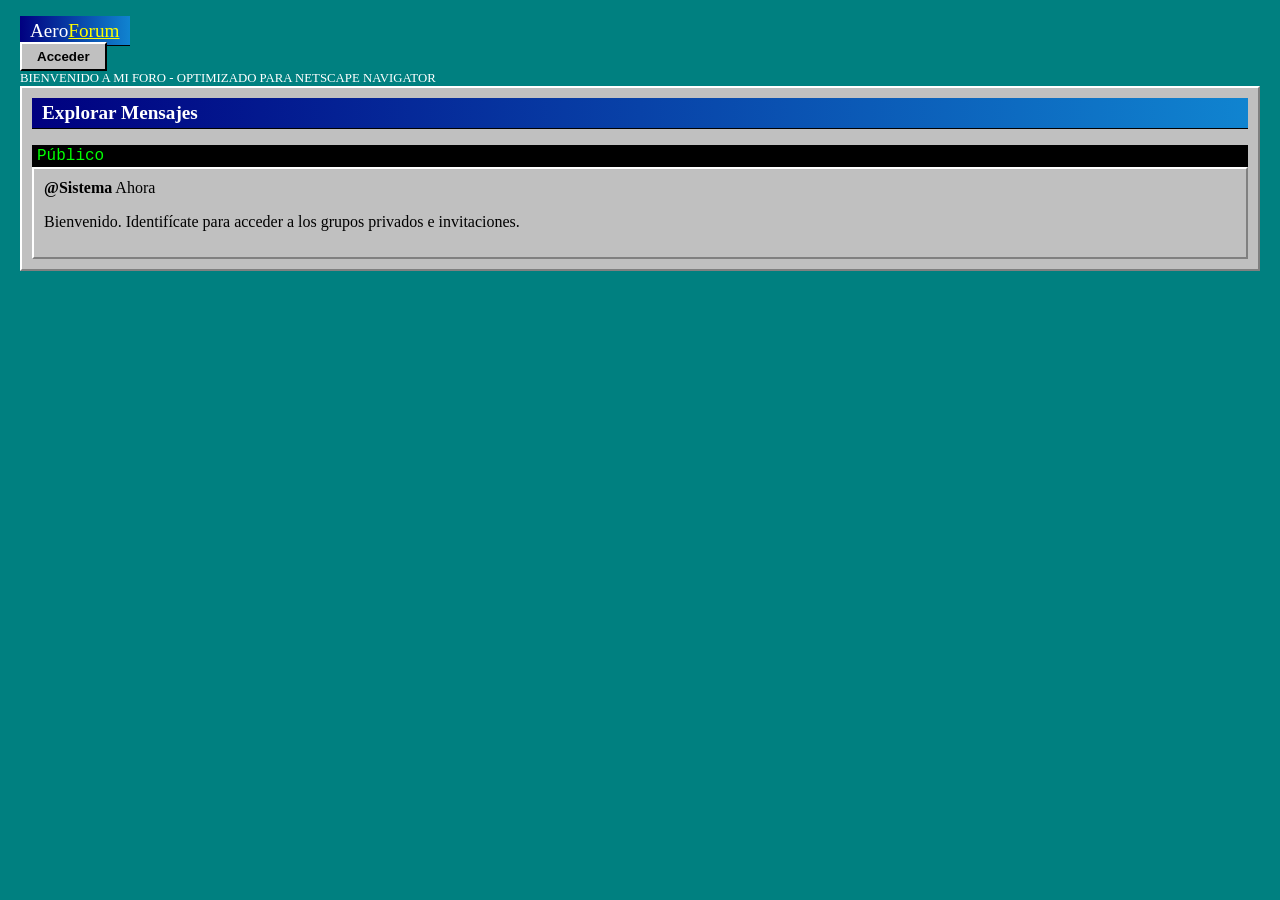
==== mi-proyecto/frontend/index.html @ 5c7f409d "Primeros archivos creados" ====
<!DOCTYPE html>
<html lang="es">
<head>
    <meta charset="UTF-8">
    <meta name="viewport" content="width=device-width, initial-scale=1.0">
    <title>AeroForum - Next Gen Secure</title>
    <link rel="stylesheet" href="style.css">
</head>
<body>
    <div id="aero-toast-container"></div>

    <div class="background-decor" aria-hidden="true">
        <div class="bubble b1"></div>
        <div class="bubble b2"></div>
        <div class="bubble b3"></div>
    </div>

    <nav class="glass-nav">
        <div class="container nav-wrapper">
            <span class="logo" onclick="mostrarPantalla('inicio')" style="cursor:pointer">
                Aero<span>Forum</span>
            </span>
            <div id="auth-controls">
                <button id="nav-login-btn" onclick="mostrarPantalla('login')">Acceder</button>
                <button id="nav-logout-btn" style="display: none;" onclick="cerrarSesion()" class="btn-danger">Salir</button>
            </div>
        </div>
    </nav>

    <main class="container">
        
        <section id="pantalla-inicio" class="glass-card">
            <header class="section-header">
                <h2>Explorar Mensajes</h2>
                <div class="status-badge">Público</div>
            </header>
            <div id="contenedor-mensajes-publicos">
                <article class="post-card">
                    <div class="post-header"><strong>@Sistema</strong> <span>Ahora</span></div>
                    <p>Bienvenido. Identifícate para acceder a los grupos privados e invitaciones.</p>
                </article>
            </div>
        </section>

        <section id="pantalla-login" class="glass-card" style="display: none;">
            <h2>Identificación</h2>
            <form id="form-login" novalidate>
                <div class="input-group">
                    <label for="login-email">Email</label>
                    <input type="email" id="login-email" placeholder="usuario@red.com" required>
                </div>
                <div class="input-group">
                    <label for="login-password">Contraseña</label>
                    <input type="password" id="login-password" placeholder="••••••••" required>
                </div>
                <button type="submit" class="btn-primary">Entrar al Sistema</button>
                <p class="form-footer">¿Nuevo? <a href="#" onclick="mostrarPantalla('registro')">Crear cuenta</a></p>
            </form>
        </section>

        <section id="pantalla-registro" class="glass-card" style="display: none;">
            <h2>Unirse a la Red</h2>
            <form id="form-registro" novalidate>
                <div style="display:none;" aria-hidden="true">
                    <input type="text" id="hp_field" tabindex="-1" autocomplete="off">
                </div>

                <div class="input-group">
                    <label for="reg-email">Email Corporativo</label>
                    <input type="email" id="reg-email" placeholder="email@ejemplo.com" required>
                    <span id="email-hint" class="input-hint"></span>
                </div>

                <div class="input-group">
                    <label for="reg-password">Contraseña Segura</label>
                    <input type="password" id="reg-password" placeholder="Mínimo 8 caracteres" required>
                    <div class="strength-meter-container">
                        <div id="strength-bar" class="strength-bar"></div>
                    </div>
                    <span id="pass-hint" class="input-hint">Nivel de seguridad: Vacío</span>
                </div>

                <div class="input-group">
                    <label for="reg-password-confirm">Confirmar Contraseña</label>
                    <input type="password" id="reg-password-confirm" placeholder="Repite tu contraseña" required>
                    <span id="match-hint" class="input-hint"></span>
                </div>

                <button type="submit" class="btn-primary">Registrar</button>
                <p class="form-footer"><a href="#" onclick="mostrarPantalla('login')">Ya tengo cuenta</a></p>
            </form>
        </section>

        <section id="pantalla-portal" style="display: none;" class="portal-grid">
            <aside class="glass-sidebar">
                <h3>Mis Grupos</h3>
                <ul id="lista-grupos">
                    <li class="grupo-item active">🌐 Muro Global</li>
                </ul>
                <button class="btn-small" onclick="abrirModalGrupo()">+ Crear Grupo</button>
            </aside>
        
            <div class="glass-card main-feed">
                <header class="feed-header">
                    <h2 id="titulo-chat">Muro Global</h2>
                </header>
        
                <div id="contenedor-mensajes-chat" class="chat-viewport">
                    <article class="post-card invite-card">
                        <div class="post-header"><strong>@Innovador</strong> <span>invita...</span></div>
                        <h3>🚀 Proyecto Alpha</h3>
                        <button class="btn-success" onclick="aceptarInvitacion('Alpha')">Aceptar 🎫</button>
                    </article>
                </div>
        
                <div class="input-area">
                    <textarea id="mensaje-input" placeholder="Escribe un mensaje seguro..."></textarea>
                    <div class="input-actions">
                        <button onclick="enviarMensaje()">Enviar ✉️</button>
                        <button class="btn-alt" onclick="crearInvitacion()">Invitar 🎫</button>
                    </div>
                </div>
            </div>
        </section>
    </main>

    <div id="modal-grupo" class="modal-overlay" style="display:none;">
        <div class="glass-card modal-content">
            <h2>Nuevo Grupo Privado</h2>
            <input type="text" id="nombre-grupo" placeholder="Nombre de la burbuja...">
            <div class="modal-buttons">
                <button onclick="confirmarCrearGrupo()">Crear</button>
                <button class="btn-danger" onclick="cerrarModalGrupo()">Cancelar</button>
            </div>
        </div>
    </div>

    <script src="script.js"></script>
</body>
</html>
---- mi-proyecto/frontend/style.css ----
/* RESET RETRO */
body {
    background-color: #008080; /* El mítico verde azulado de Windows 95 */
    background-image: url('https://www.transparenttextures.com/patterns/cubes.png'); /* Textura sutil */
    font-family: "Times New Roman", Times, serif;
    color: #000;
    margin: 0;
    padding: 20px;
}

/* CONTENEDORES TIPO VENTANA */
.glass-card, .glass-sidebar, .post-card {
    background: #c0c0c0; /* Gris industrial */
    border-top: 2px solid #fff;
    border-left: 2px solid #fff;
    border-right: 2px solid #808080;
    border-bottom: 2px solid #808080;
    padding: 10px;
    box-shadow: none;
    backdrop-filter: none; /* Adiós al cristal */
}

/* TÍTULOS DE VENTANA */
h2, h3, .logo {
    background: linear-gradient(90deg, #000080, #1084d0); /* Azul degradado de barra de título */
    color: white;
    padding: 4px 10px;
    font-size: 1.2rem;
    margin-top: 0;
    border-bottom: 1px solid #000;
}

.logo span { color: #ffff00; text-decoration: underline; }

/* BOTONES 90s */
button {
    background: #c0c0c0;
    border-top: 2px solid #fff;
    border-left: 2px solid #fff;
    border-right: 2px solid #000;
    border-bottom: 2px solid #000;
    color: black;
    font-weight: bold;
    padding: 5px 15px;
    cursor: pointer;
    font-family: Arial, sans-serif;
}

button:active {
    border-top: 2px solid #000;
    border-left: 2px solid #000;
    border-right: 2px solid #fff;
    border-bottom: 2px solid #fff;
    padding: 6px 14px 4px 16px;
}

/* INPUTS ESTILO INSET */
input, textarea {
    background: white;
    border-top: 2px solid #808080;
    border-left: 2px solid #808080;
    border-right: 2px solid #fff;
    border-bottom: 2px solid #fff;
    padding: 5px;
}

/* MEDIDOR DE FUERZA RETRO */
.strength-meter-container {
    height: 20px;
    border: 2px solid #808080;
    background: #eee;
}

.strength-bar {
    height: 100%;
    border-right: 1px solid #000;
}

/* EFECTOS DE TEXTO */
.status-badge {
    color: #00ff00;
    background: black;
    padding: 2px 5px;
    font-family: 'Courier New', Courier, monospace;
}

/* MARQUESINA (Opcional pero muy 90s) */
.nav-wrapper::after {
    content: "BIENVENIDO A MI FORO - OPTIMIZADO PARA NETSCAPE NAVIGATOR";
    font-size: 0.8rem;
    color: #fff;
    display: block;
}
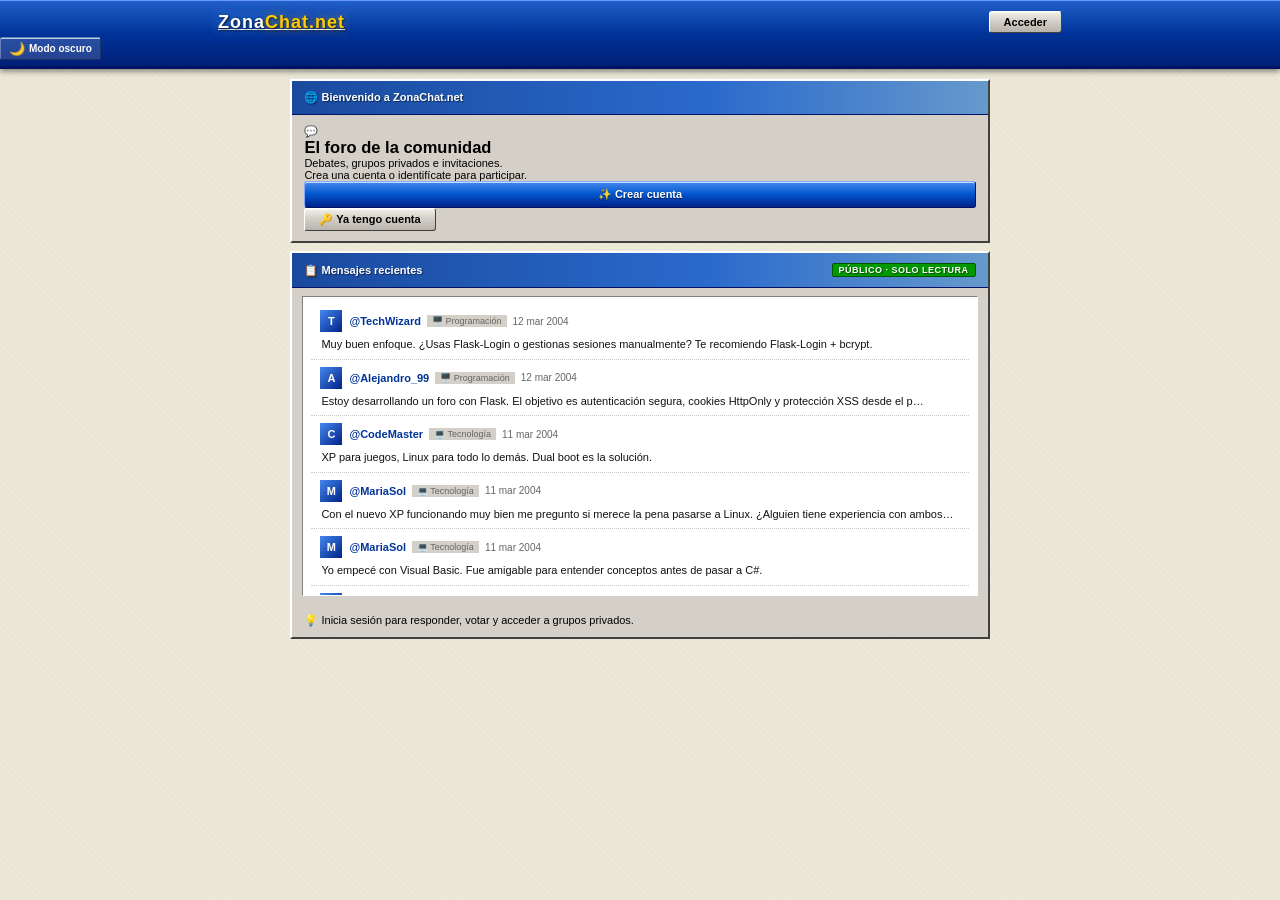
==== commit c39f18a7: "Proyecto mejorado, frontend casi terminado" ====
--- a/mi-proyecto/frontend/index.html
+++ b/mi-proyecto/frontend/index.html
@@ -1,140 +1,193 @@
 <!DOCTYPE html>
 <html lang="es">
 <head>
+<script>
+    // Aplicar modo oscuro antes del primer render para evitar flash
+    (function(){
+        const d = localStorage.getItem('zonachat_dark');
+        const sys = window.matchMedia && window.matchMedia('(prefers-color-scheme: dark)').matches;
+        if (d === '1' || (d === null && sys)) document.documentElement.classList.add('dark');
+    })();
+</script>
     <meta charset="UTF-8">
     <meta name="viewport" content="width=device-width, initial-scale=1.0">
-    <title>AeroForum - Next Gen Secure</title>
+    <title>ZonaChat.net — Bienvenido</title>
+    <meta http-equiv="Content-Security-Policy"
+          content="default-src 'self'; script-src 'self'; style-src 'self';
+                   img-src 'self' data:; connect-src 'self' http://localhost:3000;
+                   object-src 'none'; base-uri 'self'; form-action 'self';">
+    <meta http-equiv="X-Content-Type-Options" content="nosniff">
+    <meta name="referrer" content="strict-origin-when-cross-origin">
+    <meta http-equiv="Permissions-Policy" content="camera=(), microphone=(), geolocation=(), payment=()">
     <link rel="stylesheet" href="style.css">
 </head>
 <body>
-    <div id="aero-toast-container"></div>
+<div id="zonachat-toast-container"></div>
 
-    <div class="background-decor" aria-hidden="true">
-        <div class="bubble b1"></div>
-        <div class="bubble b2"></div>
-        <div class="bubble b3"></div>
+<nav class="glass-nav">
+    <div class="container nav-wrapper">
+        <a href="index.html" class="logo">Zona<span>Chat.net</span></a>
+        <div class="nav-links">
+            <a href="salas.html" id="nav-salas-link" style="display:none">🏠 Salas</a>
+            <a href="perfil.html" id="nav-perfil-link" style="display:none">👤 Mi Perfil</a>
+        </div>
+        <div id="auth-controls">
+            <button id="nav-login-btn"  onclick="mostrarPantalla('login')">Acceder</button>
+            <button id="nav-perfil-btn" onclick="location.href='perfil.html'" style="display:none"></button>
+            <button id="nav-mod-btn"    class="btn-warn btn-small" onclick="location.href='moderacion.html'" style="display:none">🛡 Mod</button>
+            <button id="nav-logout-btn" class="btn-danger btn-small" style="display:none" onclick="cerrarSesion()">Salir</button>
+        </div>
     </div>
+        <button class="dark-toggle" onclick="toggleModoOscuro()" title="Cambiar modo">
+            <span class="toggle-icon">🌙</span>
+            <span class="toggle-label">Modo oscuro</span>
+        </button>
+</nav>
 
-    <nav class="glass-nav">
-        <div class="container nav-wrapper">
-            <span class="logo" onclick="mostrarPantalla('inicio')" style="cursor:pointer">
-                Aero<span>Forum</span>
-            </span>
-            <div id="auth-controls">
-                <button id="nav-login-btn" onclick="mostrarPantalla('login')">Acceder</button>
-                <button id="nav-logout-btn" style="display: none;" onclick="cerrarSesion()" class="btn-danger">Salir</button>
+<main class="container">
+
+    <!-- ══════════════════════════
+         PANTALLA 1 — INICIO
+         Visible para todos.
+         Sin portal, sin grupos.
+         ══════════════════════════ -->
+    <section id="pantalla-inicio">
+
+        <div class="glass-card">
+            <div class="win-titlebar"><span>🌐 Bienvenido a ZonaChat.net</span></div>
+            <div class="card-body" style="text-align:center; padding:28px 20px;">
+                <div style="font-size:52px; margin-bottom:10px;">💬</div>
+                <h2 style="font-size:15px; color:var(--terra-blue-dark); margin-bottom:8px;">
+                    El foro de la comunidad
+                </h2>
+                <p style="font-size:11px; color:var(--text-system); margin-bottom:18px; line-height:1.8">
+                    Debates, grupos privados e invitaciones.<br>
+                    Crea una cuenta o identifícate para participar.
+                </p>
+                <div style="display:flex; gap:8px; justify-content:center; flex-wrap:wrap;">
+                    <button class="btn-primary" style="width:auto; padding:6px 28px"
+                            onclick="mostrarPantalla('registro')">
+                        ✨ Crear cuenta
+                    </button>
+                    <button style="padding:6px 24px"
+                            onclick="mostrarPantalla('login')">
+                        🔑 Ya tengo cuenta
+                    </button>
+                </div>
             </div>
         </div>
-    </nav>
 
-    <main class="container">
-        
-        <section id="pantalla-inicio" class="glass-card">
-            <header class="section-header">
-                <h2>Explorar Mensajes</h2>
-                <div class="status-badge">Público</div>
-            </header>
-            <div id="contenedor-mensajes-publicos">
-                <article class="post-card">
-                    <div class="post-header"><strong>@Sistema</strong> <span>Ahora</span></div>
-                    <p>Bienvenido. Identifícate para acceder a los grupos privados e invitaciones.</p>
-                </article>
+        <!-- Mensajes públicos: solo lectura, sin acciones -->
+        <div class="glass-card">
+            <div class="win-titlebar">
+                <span>📋 Mensajes recientes</span>
+                <span class="status-badge">Público · Solo lectura</span>
             </div>
-        </section>
-
-        <section id="pantalla-login" class="glass-card" style="display: none;">
-            <h2>Identificación</h2>
-            <form id="form-login" novalidate>
-                <div class="input-group">
-                    <label for="login-email">Email</label>
-                    <input type="email" id="login-email" placeholder="usuario@red.com" required>
-                </div>
-                <div class="input-group">
-                    <label for="login-password">Contraseña</label>
-                    <input type="password" id="login-password" placeholder="••••••••" required>
-                </div>
-                <button type="submit" class="btn-primary">Entrar al Sistema</button>
-                <p class="form-footer">¿Nuevo? <a href="#" onclick="mostrarPantalla('registro')">Crear cuenta</a></p>
-            </form>
-        </section>
-
-        <section id="pantalla-registro" class="glass-card" style="display: none;">
-            <h2>Unirse a la Red</h2>
-            <form id="form-registro" novalidate>
-                <div style="display:none;" aria-hidden="true">
-                    <input type="text" id="hp_field" tabindex="-1" autocomplete="off">
-                </div>
-
-                <div class="input-group">
-                    <label for="reg-email">Email Corporativo</label>
-                    <input type="email" id="reg-email" placeholder="email@ejemplo.com" required>
-                    <span id="email-hint" class="input-hint"></span>
-                </div>
-
-                <div class="input-group">
-                    <label for="reg-password">Contraseña Segura</label>
-                    <input type="password" id="reg-password" placeholder="Mínimo 8 caracteres" required>
-                    <div class="strength-meter-container">
-                        <div id="strength-bar" class="strength-bar"></div>
-                    </div>
-                    <span id="pass-hint" class="input-hint">Nivel de seguridad: Vacío</span>
-                </div>
-
-                <div class="input-group">
-                    <label for="reg-password-confirm">Confirmar Contraseña</label>
-                    <input type="password" id="reg-password-confirm" placeholder="Repite tu contraseña" required>
-                    <span id="match-hint" class="input-hint"></span>
-                </div>
-
-                <button type="submit" class="btn-primary">Registrar</button>
-                <p class="form-footer"><a href="#" onclick="mostrarPantalla('login')">Ya tengo cuenta</a></p>
-            </form>
-        </section>
-
-        <section id="pantalla-portal" style="display: none;" class="portal-grid">
-            <aside class="glass-sidebar">
-                <h3>Mis Grupos</h3>
-                <ul id="lista-grupos">
-                    <li class="grupo-item active">🌐 Muro Global</li>
-                </ul>
-                <button class="btn-small" onclick="abrirModalGrupo()">+ Crear Grupo</button>
-            </aside>
-        
-            <div class="glass-card main-feed">
-                <header class="feed-header">
-                    <h2 id="titulo-chat">Muro Global</h2>
-                </header>
-        
-                <div id="contenedor-mensajes-chat" class="chat-viewport">
-                    <article class="post-card invite-card">
-                        <div class="post-header"><strong>@Innovador</strong> <span>invita...</span></div>
-                        <h3>🚀 Proyecto Alpha</h3>
-                        <button class="btn-success" onclick="aceptarInvitacion('Alpha')">Aceptar 🎫</button>
-                    </article>
-                </div>
-        
-                <div class="input-area">
-                    <textarea id="mensaje-input" placeholder="Escribe un mensaje seguro..."></textarea>
-                    <div class="input-actions">
-                        <button onclick="enviarMensaje()">Enviar ✉️</button>
-                        <button class="btn-alt" onclick="crearInvitacion()">Invitar 🎫</button>
-                    </div>
-                </div>
+            <div id="contenedor-mensajes-publicos"
+                 style="padding:6px 8px; background:var(--win-white);
+                        margin:6px 8px 4px;
+                        border-top:1px solid var(--win-bd); border-left:1px solid var(--win-bd);
+                        max-height:280px; overflow-y:auto;">
             </div>
-        </section>
-    </main>
-
-    <div id="modal-grupo" class="modal-overlay" style="display:none;">
-        <div class="glass-card modal-content">
-            <h2>Nuevo Grupo Privado</h2>
-            <input type="text" id="nombre-grupo" placeholder="Nombre de la burbuja...">
-            <div class="modal-buttons">
-                <button onclick="confirmarCrearGrupo()">Crear</button>
-                <button class="btn-danger" onclick="cerrarModalGrupo()">Cancelar</button>
+            <div style="padding:4px 10px 8px;">
+                <p style="font-size:10px; color:var(--text-system)">
+                    💡 Inicia sesión para responder, votar y acceder a grupos privados.
+                </p>
             </div>
         </div>
-    </div>
 
-    <script src="script.js"></script>
+    </section>
+
+    <!-- ══════════════════════════
+         PANTALLA 2A — LOGIN
+         ══════════════════════════ -->
+    <section id="pantalla-login" style="display:none;">
+        <div class="glass-card" style="max-width:400px; margin:0 auto;">
+            <div class="win-titlebar"><span>🔑 Identificación</span></div>
+            <div class="card-body">
+                <form id="form-login" novalidate autocomplete="on">
+                    <div class="input-group">
+                        <label for="login-email">Email</label>
+                        <input type="email" id="login-email" name="email"
+                               placeholder="usuario@red.com"
+                               autocomplete="email" required>
+                    </div>
+                    <div class="input-group">
+                        <label for="login-password">Contraseña</label>
+                        <input type="password" id="login-password" name="password"
+                               placeholder="••••••••"
+                               autocomplete="current-password" required>
+                    </div>
+                    <button type="submit" class="btn-primary">Entrar al Sistema</button>
+                    <p class="form-footer">
+                        ¿Nuevo? <a href="#" onclick="mostrarPantalla('registro')">Crear cuenta</a>
+                        &nbsp;·&nbsp;
+                        <a href="#" onclick="mostrarPantalla('inicio')">← Volver</a>
+                    </p>
+                </form>
+            </div>
+        </div>
+    </section>
+
+    <!-- ══════════════════════════
+         PANTALLA 2B — REGISTRO
+         ══════════════════════════ -->
+    <section id="pantalla-registro" style="display:none;">
+        <div class="glass-card" style="max-width:400px; margin:0 auto;">
+            <div class="win-titlebar"><span>✨ Unirse a la Red</span></div>
+            <div class="card-body">
+                <form id="form-registro" novalidate autocomplete="on">
+
+                    <!-- Honeypot anti-bot -->
+                    <div style="position:absolute; left:-9999px; top:-9999px;" aria-hidden="true">
+                        <label for="hp_field">No rellenar</label>
+                        <input type="text" id="hp_field" name="hp_field"
+                               tabindex="-1" autocomplete="off">
+                    </div>
+
+                    <div class="input-group">
+                        <label for="reg-email">Email</label>
+                        <input type="email" id="reg-email" name="email"
+                               placeholder="email@ejemplo.com"
+                               autocomplete="email" required>
+                        <span id="email-hint" class="input-hint"></span>
+                    </div>
+
+                    <div class="input-group">
+                        <label for="reg-password">Contraseña</label>
+                        <input type="password" id="reg-password" name="new-password"
+                               placeholder="Mínimo 8 caracteres"
+                               autocomplete="new-password" required>
+                        <div class="strength-meter-container">
+                            <div id="strength-bar" class="strength-bar"></div>
+                        </div>
+                        <span id="pass-hint" class="input-hint">Nivel de seguridad: Vacío</span>
+                    </div>
+
+                    <div class="input-group">
+                        <label for="reg-password-confirm">Confirmar Contraseña</label>
+                        <input type="password" id="reg-password-confirm"
+                               name="confirm-password"
+                               placeholder="Repite tu contraseña"
+                               autocomplete="new-password" required>
+                        <span id="match-hint" class="input-hint"></span>
+                    </div>
+
+                    <button type="submit" class="btn-primary">Registrar</button>
+                    <p class="form-footer">
+                        <a href="#" onclick="mostrarPantalla('login')">Ya tengo cuenta</a>
+                        &nbsp;·&nbsp;
+                        <a href="#" onclick="mostrarPantalla('inicio')">← Volver</a>
+                    </p>
+                </form>
+            </div>
+        </div>
+    </section>
+
+</main>
+
+<script src="shared.js"></script>
+<script src="script.js"></script>
+<script>document.addEventListener("DOMContentLoaded", inicializarModoOscuro);</script>
 </body>
-</html>+</html>
--- a/mi-proyecto/frontend/style.css
+++ b/mi-proyecto/frontend/style.css
@@ -1,93 +1,1023 @@
-/* RESET RETRO */
+/* ═══════════════════════════════════════════════════════════════════════════
+   AeroForum — style.css
+   Estética inspirada en el Chat de Terra (2000-2005)
+   Frutiger Aero meets Windows XP / IE6 era:
+   paneles con bisel, gradientes azul corporativo, gris perla, tipografía
+   pequeña y densa, bordes 3D, listas de usuarios, barra de título clásica.
+   ═══════════════════════════════════════════════════════════════════════════ */
+
+/* ── Variables de color Terra ─────────────────────────────────────────────── */
+:root {
+    --terra-blue-dark:    #003399;   /* Azul corporativo Terra oscuro */
+    --terra-blue-mid:     #0055cc;   /* Azul medio – gradientes */
+    --terra-blue-light:   #4488ff;   /* Azul claro – hover, acentos */
+    --terra-blue-header:  #1a4a9e;   /* Barra de título */
+    --terra-green:        #009900;   /* Verde online */
+    --terra-red:          #cc0000;   /* Rojo error / offline */
+    --terra-yellow:       #ffcc00;   /* Amarillo – iconos especiales */
+
+    --win-gray:           #d4d0c8;   /* Gris clásico Windows */
+    --win-gray-light:     #ece9d8;   /* Fondo panel claro XP */
+    --win-gray-dark:      #808080;   /* Sombra borde 3D */
+    --win-white:          #ffffff;
+    --win-border-light:   #ffffff;   /* Borde relieve – lado iluminado */
+    --win-border-dark:    #808080;   /* Borde relieve – lado sombra */
+    --win-border-darker:  #404040;   /* Borde relieve exterior */
+
+    --text-dark:          #000000;
+    --text-label:         #003399;
+    --text-chat:          #111111;
+    --text-system:        #666666;
+    --text-white:         #ffffff;
+
+    --font-ui:   'Tahoma', 'Arial', sans-serif;   /* Fuente icónica de Terra/XP */
+    --font-size: 11px;
+}
+
+/* ── Reset ────────────────────────────────────────────────────────────────── */
+*, *::before, *::after { box-sizing: border-box; margin: 0; padding: 0; }
+
 body {
-    background-color: #008080; /* El mítico verde azulado de Windows 95 */
-    background-image: url('https://www.transparenttextures.com/patterns/cubes.png'); /* Textura sutil */
-    font-family: "Times New Roman", Times, serif;
-    color: #000;
-    margin: 0;
-    padding: 20px;
-}
-
-/* CONTENEDORES TIPO VENTANA */
-.glass-card, .glass-sidebar, .post-card {
-    background: #c0c0c0; /* Gris industrial */
-    border-top: 2px solid #fff;
-    border-left: 2px solid #fff;
-    border-right: 2px solid #808080;
-    border-bottom: 2px solid #808080;
-    padding: 10px;
+    font-family: var(--font-ui);
+    font-size:   var(--font-size);
+    background:  var(--win-gray-light);
+    color:       var(--text-dark);
+    min-height:  100vh;
+    display:     flex;
+    flex-direction: column;
+    /* Textura de fondo sutil – el clásico patrón de escritorio */
+    background-image: repeating-linear-gradient(
+        45deg,
+        transparent,
+        transparent 2px,
+        rgba(0,0,0,0.01) 2px,
+        rgba(0,0,0,0.01) 4px
+    );
+}
+
+/* ── Utilidad: borde bisel 3D estilo Windows ─────────────────────────────── */
+.bevel {
+    border-top:    2px solid var(--win-border-light);
+    border-left:   2px solid var(--win-border-light);
+    border-right:  2px solid var(--win-border-dark);
+    border-bottom: 2px solid var(--win-border-dark);
+}
+
+.bevel-inset {
+    border-top:    2px solid var(--win-border-dark);
+    border-left:   2px solid var(--win-border-dark);
+    border-right:  2px solid var(--win-border-light);
+    border-bottom: 2px solid var(--win-border-light);
+}
+
+/* ── Contenedor principal ────────────────────────────────────────────────── */
+.container {
+    max-width: 860px;
+    margin:    0 auto;
+    padding:   0 8px;
+}
+
+/* ── Navbar / Barra superior estilo Terra ────────────────────────────────── */
+.glass-nav {
+    background: linear-gradient(180deg,
+        #2060c8 0%,
+        var(--terra-blue-dark) 50%,
+        #001f77 100%
+    );
+    border-bottom: 3px solid #001166;
+    box-shadow:    0 2px 6px rgba(0,0,0,0.5);
+    padding:       6px 0;
+    margin-bottom: 10px;
+    /* Línea de brillo superior característica */
+    border-top:    1px solid #6699ff;
+}
+
+.nav-wrapper {
+    display:         flex;
+    align-items:     center;
+    justify-content: space-between;
+    padding:         4px 8px;
+}
+
+/* Logo Terra */
+.logo {
+    font-size:   18px;
+    font-weight: bold;
+    color:       var(--text-white);
+    text-shadow: 1px 1px 3px rgba(0,0,0,0.8),
+                 0 0 12px rgba(100,180,255,0.6);
+    letter-spacing: 1px;
+    cursor: pointer;
+    user-select: none;
+}
+.logo span {
+    color: var(--terra-yellow);
+    text-shadow: 1px 1px 2px rgba(0,0,0,0.6),
+                 0 0 8px rgba(255,200,0,0.5);
+}
+
+/* Controles de auth en navbar */
+#auth-controls {
+    display: flex;
+    gap: 6px;
+    align-items: center;
+}
+
+/* ── Botones estilo Windows XP / Terra ────────────────────────────────────── */
+button {
+    font-family:   var(--font-ui);
+    font-size:     11px;
+    font-weight:   bold;
+    padding:       4px 14px;
+    cursor:        pointer;
+    border:        none;
+    border-radius: 3px;
+    color:         var(--text-dark);
+    background:    linear-gradient(180deg,
+        #f0f0e8 0%,
+        var(--win-gray) 45%,
+        #b8b4ac 100%
+    );
+    border-top:    1px solid var(--win-border-light);
+    border-left:   1px solid var(--win-border-light);
+    border-right:  1px solid var(--win-border-darker);
+    border-bottom: 1px solid var(--win-border-darker);
+    box-shadow:    inset 0 1px 0 rgba(255,255,255,0.7);
+    transition:    none;
+    min-width: 60px;
+}
+
+button:hover {
+    background: linear-gradient(180deg,
+        #ddeeff 0%,
+        #aaccff 45%,
+        #6699dd 100%
+    );
+    border-color: var(--terra-blue-mid);
+    color: var(--text-dark);
+    transform: none;
+    box-shadow: inset 0 1px 0 rgba(255,255,255,0.5);
+}
+
+button:active {
+    background: linear-gradient(180deg,
+        #8ab0e8 0%,
+        #6699cc 100%
+    );
+    border-top:    1px solid var(--win-border-darker);
+    border-left:   1px solid var(--win-border-darker);
+    border-right:  1px solid var(--win-border-light);
+    border-bottom: 1px solid var(--win-border-light);
     box-shadow: none;
-    backdrop-filter: none; /* Adiós al cristal */
-}
-
-/* TÍTULOS DE VENTANA */
-h2, h3, .logo {
-    background: linear-gradient(90deg, #000080, #1084d0); /* Azul degradado de barra de título */
-    color: white;
-    padding: 4px 10px;
-    font-size: 1.2rem;
-    margin-top: 0;
-    border-bottom: 1px solid #000;
-}
-
-.logo span { color: #ffff00; text-decoration: underline; }
-
-/* BOTONES 90s */
-button {
-    background: #c0c0c0;
-    border-top: 2px solid #fff;
-    border-left: 2px solid #fff;
-    border-right: 2px solid #000;
-    border-bottom: 2px solid #000;
-    color: black;
+}
+
+/* Botón primario – azul Terra */
+.btn-primary {
+    background: linear-gradient(180deg,
+        #4488ee 0%,
+        var(--terra-blue-mid) 50%,
+        #002288 100%
+    );
+    color:     var(--text-white);
+    border-top:   1px solid #88aaff;
+    border-left:  1px solid #88aaff;
+    border-right: 1px solid #001166;
+    border-bottom:1px solid #001166;
+    text-shadow:  0 1px 1px rgba(0,0,0,0.6);
+    width: 100%;
+    padding: 6px;
+}
+.btn-primary:hover {
+    background: linear-gradient(180deg,
+        #66aaff 0%,
+        #2266dd 50%,
+        #0033aa 100%
+    );
+    color: var(--text-white);
+}
+
+/* Botón peligro */
+.btn-danger {
+    background: linear-gradient(180deg,
+        #ff7766 0%,
+        #cc2200 50%,
+        #880000 100%
+    );
+    color: var(--text-white);
+    border-color: #ff4422;
+    text-shadow: 0 1px 1px rgba(0,0,0,0.6);
+}
+.btn-danger:hover {
+    background: linear-gradient(180deg, #ff9988 0%, #dd3311 100%);
+    color: var(--text-white);
+}
+
+/* Botón pequeño sidebar */
+.btn-small {
+    font-size: 10px;
+    padding:   3px 8px;
+    margin-top: 6px;
+    width: 100%;
+}
+
+/* Botón éxito */
+.btn-success {
+    background: linear-gradient(180deg, #44bb44 0%, #007700 100%);
+    color: var(--text-white);
+    border-color: #66dd66;
+    text-shadow: 0 1px 1px rgba(0,0,0,0.5);
+    font-size: 10px;
+    padding: 3px 10px;
+}
+
+/* ── Panel / Tarjeta estilo ventana Windows ───────────────────────────────── */
+.glass-card {
+    background:    var(--win-gray);
+    border-radius: 0;
+    border:        none;
+    box-shadow:    none;
+    padding:       0;
+    margin-bottom: 8px;
+    /* Borde bisel exterior completo */
+    border-top:    2px solid var(--win-border-light);
+    border-left:   2px solid var(--win-border-light);
+    border-right:  2px solid var(--win-border-darker);
+    border-bottom: 2px solid var(--win-border-darker);
+    position:      relative;
+    overflow:      hidden;
+}
+
+/* Barra de título azul dentro de cada panel */
+.glass-card > h2:first-child,
+.glass-card > header:first-child {
+    background: linear-gradient(90deg,
+        var(--terra-blue-header) 0%,
+        #2a6acc 60%,
+        #6699cc 100%
+    );
+    color:         var(--text-white);
+    font-size:     12px;
+    font-weight:   bold;
+    padding:       4px 8px;
+    text-shadow:   1px 1px 1px rgba(0,0,0,0.5);
+    border-bottom: 1px solid #001166;
+    letter-spacing: 0.3px;
+    margin-bottom: 0;
+}
+
+/* Contenido interior con padding */
+.glass-card > *:not(h2):not(header),
+.glass-card > form {
+    padding: 10px 12px;
+}
+
+/* Quitar el ::before del glassmorphism original */
+.glass-card::before { display: none; }
+
+/* ── Badge público ────────────────────────────────────────────────────────── */
+.status-badge {
+    background: var(--terra-green);
+    color:      var(--text-white);
+    font-size:  9px;
     font-weight: bold;
-    padding: 5px 15px;
+    padding:    1px 6px;
+    border-radius: 2px;
+    border: 1px solid #005500;
+    text-transform: uppercase;
+    letter-spacing: 0.5px;
+}
+
+.section-header {
+    display:         flex;
+    align-items:     center;
+    justify-content: space-between;
+    background: linear-gradient(90deg,
+        var(--terra-blue-header) 0%,
+        #2a6acc 60%,
+        #6699cc 100%
+    );
+    padding:       4px 8px;
+    border-bottom: 1px solid #001166;
+}
+
+.section-header h2 {
+    color:       var(--text-white);
+    font-size:   12px;
+    font-weight: bold;
+    text-shadow: 1px 1px 1px rgba(0,0,0,0.5);
+    background:  none;
+    padding:     0;
+    border:      none;
+}
+
+/* ── Inputs estilo Terra ──────────────────────────────────────────────────── */
+.input-group {
+    margin-bottom: 8px;
+}
+
+label {
+    display:     block;
+    font-size:   11px;
+    font-weight: bold;
+    color:       var(--text-label);
+    margin-bottom: 3px;
+}
+
+input[type="email"],
+input[type="password"],
+input[type="text"] {
+    width:         100%;
+    padding:       4px 6px;
+    font-family:   var(--font-ui);
+    font-size:     11px;
+    color:         var(--text-dark);
+    background:    var(--win-white);
+    border-radius: 0;
+    border-top:    2px solid var(--win-border-dark);
+    border-left:   2px solid var(--win-border-dark);
+    border-right:  2px solid var(--win-border-light);
+    border-bottom: 2px solid var(--win-border-light);
+    outline:       none;
+    transition:    none;
+}
+
+input:focus {
+    border-color:  var(--terra-blue-mid);
+    box-shadow:    inset 0 0 0 1px rgba(0, 85, 204, 0.3);
+}
+
+input.valid {
+    border-color: var(--terra-green) !important;
+    box-shadow:   inset 0 0 0 1px rgba(0,153,0,0.3) !important;
+}
+
+input.invalid {
+    border-color: var(--terra-red) !important;
+    box-shadow:   inset 0 0 0 1px rgba(204,0,0,0.3) !important;
+}
+
+/* ── Hints de validación ──────────────────────────────────────────────────── */
+.input-hint {
+    font-size:   10px;
+    display:     block;
+    margin-top:  2px;
+    color:       var(--text-system);
+}
+.hint-success { color: #005500; font-weight: bold; }
+.hint-error   { color: var(--terra-red); font-weight: bold; }
+
+/* ── Barra de fortaleza de contraseña ─────────────────────────────────────── */
+.strength-meter-container {
+    width:         100%;
+    height:        8px;
+    background:    var(--win-white);
+    margin-top:    4px;
+    border-top:    1px solid var(--win-border-dark);
+    border-left:   1px solid var(--win-border-dark);
+    border-right:  1px solid var(--win-border-light);
+    border-bottom: 1px solid var(--win-border-light);
+    overflow:      hidden;
+}
+
+.strength-bar {
+    height:     100%;
+    width:      0%;
+    transition: width 0.3s ease, background 0.3s ease;
+}
+
+.weak   { background: var(--terra-red); }
+.medium { background: #ff8800; }
+.strong { background: var(--terra-green); }
+.ultra  { background: linear-gradient(90deg, var(--terra-blue-mid), var(--terra-green)); }
+
+/* ── Footer de formulario ─────────────────────────────────────────────────── */
+.form-footer {
+    font-size:  10px;
+    color:      var(--text-system);
+    text-align: center;
+    margin-top: 6px;
+    padding-top: 6px;
+    border-top: 1px solid #b0acac;
+}
+.form-footer a {
+    color:           var(--terra-blue-mid);
+    text-decoration: underline;
+    cursor:          pointer;
+}
+.form-footer a:hover { color: var(--terra-blue-dark); }
+
+/* ── Mensajes / Posts ─────────────────────────────────────────────────────── */
+#contenedor-mensajes-publicos {
+    padding: 6px 8px;
+    max-height: 300px;
+    overflow-y: auto;
+    background: var(--win-white);
+    border-top:    1px solid var(--win-border-dark);
+    border-left:   1px solid var(--win-border-dark);
+    border-right:  1px solid var(--win-border-light);
+    border-bottom: 1px solid var(--win-border-light);
+    margin: 8px 10px;
+}
+
+.post-card {
+    background:    var(--win-white);
+    border:        none;
+    border-bottom: 1px dotted #cccccc;
+    border-radius: 0;
+    padding:       4px 2px;
+    margin-top:    0;
+}
+.post-card:last-child { border-bottom: none; }
+
+.post-header {
+    display:     flex;
+    align-items: center;
+    gap:         6px;
+    margin-bottom: 2px;
+}
+.post-header strong {
+    color:       var(--terra-blue-dark);
+    font-size:   11px;
+}
+.post-header span {
+    color:     var(--text-system);
+    font-size: 9px;
+}
+.post-card p {
+    font-size: 11px;
+    color:     var(--text-chat);
+    padding:   0 2px;
+}
+
+/* ── Tarjeta de invitación ────────────────────────────────────────────────── */
+.invite-card {
+    background: #fffff0;
+    border:     1px solid #cccc00 !important;
+    padding:    6px !important;
+    margin:     4px 0;
+    animation:  none; /* Sin pulseGlow – Terra era estático */
+}
+.invite-card h3 {
+    font-size:    11px;
+    color:        var(--terra-blue-dark);
+    margin-bottom: 4px;
+}
+
+/* ── Portal – Layout de dos columnas ──────────────────────────────────────── */
+.portal-grid {
+    display:               grid;
+    grid-template-columns: 180px 1fr;
+    gap:                   6px;
+    height:                calc(100vh - 80px);
+    max-height:            520px;
+    padding-bottom:        6px;
+}
+
+/* ── Sidebar de grupos estilo lista de usuarios Terra ─────────────────────── */
+.glass-sidebar {
+    background:    var(--win-gray);
+    border-radius: 0;
+    border-top:    2px solid var(--win-border-light);
+    border-left:   2px solid var(--win-border-light);
+    border-right:  2px solid var(--win-border-darker);
+    border-bottom: 2px solid var(--win-border-darker);
+    padding:       0;
+    display:       flex;
+    flex-direction: column;
+    overflow:      hidden;
+}
+
+.glass-sidebar h3 {
+    background: linear-gradient(90deg,
+        var(--terra-blue-header) 0%,
+        #2a6acc 100%
+    );
+    color:       var(--text-white);
+    font-size:   11px;
+    font-weight: bold;
+    padding:     4px 8px;
+    border-bottom: 1px solid #001166;
+}
+
+#lista-grupos {
+    list-style: none;
+    flex:       1;
+    overflow-y: auto;
+    background: var(--win-white);
+    border-top:    1px solid var(--win-border-dark);
+    border-left:   1px solid var(--win-border-dark);
+    margin:     4px 6px 4px 6px;
+    padding:    2px;
+}
+
+.grupo-item {
+    padding:       3px 6px;
+    font-size:     11px;
+    cursor:        pointer;
+    color:         var(--text-dark);
+    border-bottom: 1px solid #eeeeee;
+    display:       flex;
+    align-items:   center;
+    gap:           4px;
+    white-space:   nowrap;
+    overflow:      hidden;
+    text-overflow: ellipsis;
+}
+.grupo-item:hover {
+    background: #c8d8f8;
+    color:      var(--terra-blue-dark);
+}
+.grupo-item.active {
+    background: var(--terra-blue-mid);
+    color:      var(--text-white);
+    font-weight: bold;
+}
+
+/* ── Panel principal del chat ─────────────────────────────────────────────── */
+.main-feed {
+    display:        flex;
+    flex-direction: column;
+    height:         100%;
+    overflow:       hidden;
+}
+
+.feed-header {
+    background: linear-gradient(90deg,
+        var(--terra-blue-header) 0%,
+        #2a6acc 60%,
+        #6699cc 100%
+    );
+    padding:       4px 8px;
+    border-bottom: 1px solid #001166;
+}
+.feed-header h2 {
+    color:       var(--text-white);
+    font-size:   11px;
+    font-weight: bold;
+    text-shadow: 1px 1px 1px rgba(0,0,0,0.5);
+    background:  none;
+    padding:     0;
+}
+
+/* Viewport del chat – área de mensajes con scroll */
+.chat-viewport {
+    flex:       1;
+    overflow-y: auto;
+    background: var(--win-white);
+    border-top:    1px solid var(--win-border-dark);
+    border-left:   1px solid var(--win-border-dark);
+    border-right:  1px solid var(--win-border-light);
+    border-bottom: 1px solid var(--win-border-light);
+    margin:     4px 6px;
+    padding:    4px;
+    font-size:  11px;
+}
+
+/* Scrollbar estilo Windows en el chat */
+.chat-viewport::-webkit-scrollbar { width: 16px; }
+.chat-viewport::-webkit-scrollbar-track {
+    background: var(--win-gray);
+    border-left: 1px solid var(--win-border-dark);
+}
+.chat-viewport::-webkit-scrollbar-thumb {
+    background: linear-gradient(180deg, #e0dcd4 0%, var(--win-gray) 50%, #b0aca4 100%);
+    border-top:    1px solid var(--win-border-light);
+    border-left:   1px solid var(--win-border-light);
+    border-right:  1px solid var(--win-border-darker);
+    border-bottom: 1px solid var(--win-border-darker);
+}
+.chat-viewport::-webkit-scrollbar-button {
+    background: var(--win-gray);
+    border-top:    1px solid var(--win-border-light);
+    border-left:   1px solid var(--win-border-light);
+    border-right:  1px solid var(--win-border-darker);
+    border-bottom: 1px solid var(--win-border-darker);
+    height: 16px;
+}
+
+/* ── Área de entrada de mensaje ────────────────────────────────────────────── */
+.input-area {
+    padding:    4px 6px 6px;
+    background: var(--win-gray);
+    border-top: 1px solid var(--win-border-dark);
+}
+
+textarea {
+    width:         100%;
+    height:        50px;
+    font-family:   var(--font-ui);
+    font-size:     11px;
+    color:         var(--text-dark);
+    background:    var(--win-white);
+    border-radius: 0;
+    border-top:    2px solid var(--win-border-dark);
+    border-left:   2px solid var(--win-border-dark);
+    border-right:  2px solid var(--win-border-light);
+    border-bottom: 2px solid var(--win-border-light);
+    padding:       4px 6px;
+    resize:        none;
+    outline:       none;
+    display:       block;
+}
+textarea:focus {
+    border-color: var(--terra-blue-mid);
+}
+
+.input-actions {
+    display:    flex;
+    gap:        4px;
+    margin-top: 4px;
+    justify-content: flex-end;
+}
+
+/* ── Notificaciones Toast estilo Terra ────────────────────────────────────── */
+#zonachat-toast-container {
+    position:       fixed;
+    bottom:         16px;
+    right:          16px;
+    z-index:        9999;
+    display:        flex;
+    flex-direction: column;
+    gap:            4px;
+}
+
+.zonachat-toast {
+    background: var(--win-gray);
+    border-top:    2px solid var(--win-border-light);
+    border-left:   2px solid var(--win-border-light);
+    border-right:  2px solid var(--win-border-darker);
+    border-bottom: 2px solid var(--win-border-darker);
+    border-radius: 0;
+    backdrop-filter: none;
+    padding:        0;
+    min-width:      240px;
+    max-width:      320px;
+    font-size:      11px;
+    box-shadow:     2px 2px 6px rgba(0,0,0,0.4);
+    animation:      slideInTerra 0.2s ease-out forwards;
+    overflow:       hidden;
+}
+
+/* Barra de título del toast */
+.zonachat-toast::before {
+    content:    attr(data-title);
+    display:    block;
+    background: linear-gradient(90deg,
+        var(--terra-blue-header) 0%,
+        #2a6acc 60%,
+        #6699cc 100%
+    );
+    color:       var(--text-white);
+    font-size:   11px;
+    font-weight: bold;
+    padding:     3px 8px;
+    text-shadow: 1px 1px 1px rgba(0,0,0,0.5);
+}
+
+.zonachat-toast .toast-body {
+    padding: 6px 10px;
+    color:   var(--text-dark);
+}
+
+.zonachat-toast.error::before {
+    background: linear-gradient(90deg, #990000 0%, #cc2200 60%, #dd4422 100%);
+}
+
+.zonachat-toast.success::before {
+    background: linear-gradient(90deg,
+        var(--terra-blue-header) 0%,
+        #2a6acc 60%,
+        #6699cc 100%
+    );
+}
+
+@keyframes slideInTerra {
+    from { transform: translateX(110%); opacity: 0; }
+    to   { transform: translateX(0);   opacity: 1; }
+}
+
+.fade-out {
+    animation: fadeOutTerra 0.3s ease-in forwards;
+}
+
+@keyframes fadeOutTerra {
+    to { opacity: 0; transform: translateY(8px); }
+}
+
+/* ── Modal ────────────────────────────────────────────────────────────────── */
+.modal-overlay {
+    position:        fixed;
+    inset:           0;
+    background:      rgba(0, 0, 0, 0.5);
+    display:         flex;
+    align-items:     center;
+    justify-content: center;
+    z-index:         1000;
+}
+
+.modal-content {
+    min-width: 280px;
+    max-width: 360px;
+    width:     90%;
+}
+
+.modal-content input {
+    margin-bottom: 10px;
+}
+
+.modal-buttons {
+    display:         flex;
+    gap:             6px;
+    justify-content: flex-end;
+    padding-top:     6px;
+    border-top:      1px solid #b0aca4;
+}
+
+/* ── Elementos de fondo – desactivados en estilo Terra ───────────────────── */
+.background-decor { display: none; }
+
+/* ── Scrollbar global ─────────────────────────────────────────────────────── */
+::-webkit-scrollbar       { width: 16px; height: 16px; }
+::-webkit-scrollbar-track { background: var(--win-gray); }
+::-webkit-scrollbar-thumb {
+    background:    var(--win-gray);
+    border-top:    1px solid var(--win-border-light);
+    border-left:   1px solid var(--win-border-light);
+    border-right:  1px solid var(--win-border-darker);
+    border-bottom: 1px solid var(--win-border-darker);
+    min-height:    20px;
+}
+
+/* ── Extras para páginas nuevas ─────────────────────────────────────────── */
+.win-titlebar {
+    background: linear-gradient(90deg, var(--terra-blue-header) 0%, #2a6acc 60%, #6699cc 100%);
+    color: #fff; font-size: 11px; font-weight: bold;
+    padding: 4px 8px; border-bottom: 1px solid #001166;
+    text-shadow: 1px 1px 1px rgba(0,0,0,0.5);
+    display: flex; align-items: center; justify-content: space-between;
+}
+.card-body { padding: 10px 12px; }
+.separator { border: none; border-top: 1px solid var(--win-bd); border-bottom: 1px solid var(--win-bl); margin: 8px 0; }
+.d-flex { display: flex; }
+.gap-4  { gap: 4px; }
+.gap-8  { gap: 8px; }
+.align-center { align-items: center; }
+.justify-between { justify-content: space-between; }
+.text-small  { font-size: 10px; color: var(--text-system); }
+.text-center { text-align: center; }
+.mt-4  { margin-top: 4px; }
+.mt-8  { margin-top: 8px; }
+.mb-8  { margin-bottom: 8px; }
+.hidden { display: none !important; }
+.background-decor { display: none; }
+.win-table { width: 100%; border-collapse: collapse; font-size: 11px; }
+.win-table th { background: linear-gradient(180deg, #e8e4dc 0%, var(--win-gray) 100%); border-right: 1px solid var(--win-bd); border-bottom: 2px solid var(--win-bd); padding: 4px 8px; text-align: left; font-weight: bold; cursor: pointer; user-select: none; white-space: nowrap; }
+.win-table th:hover { background: linear-gradient(180deg, #d0dcf0 0%, #b8c8e8 100%); }
+.win-table td { padding: 3px 8px; border-bottom: 1px solid #ddd; vertical-align: middle; }
+.win-table tr:hover td { background: #c8d8f8; }
+.paginacion { display: flex; gap: 3px; align-items: center; padding: 4px 0; flex-wrap: wrap; }
+.paginacion button { min-width: 26px; padding: 3px 6px; font-size: 11px; }
+.paginacion button.activa { background: linear-gradient(180deg, #4488ee 0%, var(--terra-blue-mid) 100%); color: #fff; border-color: #001166; }
+.paginacion-info { font-size: 10px; color: var(--text-system); margin-left: 8px; }
+.modal-overlay { position: fixed; inset: 0; background: rgba(0,0,0,0.5); display: flex; align-items: center; justify-content: center; z-index: 1000; }
+.modal-content { min-width: 280px; max-width: 420px; width: 90%; }
+.modal-buttons { display: flex; gap: 6px; justify-content: flex-end; padding-top: 8px; border-top: 1px solid #b0aca4; margin-top: 8px; }
+.avatar { display: inline-flex; align-items: center; justify-content: center; background: linear-gradient(135deg, #4488ee, #002288); color: #fff; font-weight: bold; user-select: none; flex-shrink: 0; border-color: var(--win-bd) var(--win-bl) var(--win-bl) var(--win-bd); border-style: solid; border-width: 1px; }
+.avatar-sm { width: 24px; height: 24px; font-size: 11px; }
+.avatar-md { width: 48px; height: 48px; font-size: 20px; }
+.avatar-lg { width: 80px; height: 80px; font-size: 32px; }
+.dot-online  { display: inline-block; width: 8px; height: 8px; border-radius: 50%; background: var(--terra-green); border: 1px solid #005500; flex-shrink: 0; }
+.dot-offline { display: inline-block; width: 8px; height: 8px; border-radius: 50%; background: var(--win-gray-dark); border: 1px solid #404040; flex-shrink: 0; }
+.badge-mod   { background: var(--terra-blue-mid); color: #fff; font-size: 9px; padding: 1px 5px; border: 1px solid #001166; }
+.badge-admin { background: var(--terra-red); color: #fff; font-size: 9px; padding: 1px 5px; border: 1px solid #880000; }
+.status-badge { background: var(--terra-green); color: #fff; font-size: 9px; font-weight: bold; padding: 1px 6px; border: 1px solid #005500; text-transform: uppercase; letter-spacing: 0.5px; }
+.section-header { display: flex; align-items: center; justify-content: space-between; }
+.post-card { background: var(--win-white); border-bottom: 1px dotted #ccc; padding: 6px 8px; font-size: 11px; }
+.post-card:last-child { border-bottom: none; }
+.post-header { display: flex; align-items: center; gap: 6px; margin-bottom: 3px; flex-wrap: wrap; }
+.post-header strong { color: var(--terra-blue-dark); font-size: 11px; }
+.post-header .fecha { color: var(--text-system); font-size: 10px; }
+.post-content { color: var(--text-dark); line-height: 1.5; padding: 0 2px; }
+.post-actions { margin-top: 5px; display: flex; gap: 4px; align-items: center; }
+.respuesta-anidada { margin-left: 28px; border-left: 3px solid var(--terra-blue-light); background: #f8f8ff; }
+.estado-pendiente { background: #fff3cd; color: #664d00; border: 1px solid #ffcc00; padding: 1px 6px; font-size: 10px; }
+.estado-resuelto  { background: #d4edda; color: #155724; border: 1px solid #28a745; padding: 1px 6px; font-size: 10px; }
+.nav-links { display: flex; gap: 4px; align-items: center; flex: 1; padding-left: 16px; }
+.nav-links a { color: #cce0ff; font-size: 11px; font-weight: bold; text-decoration: none; padding: 2px 8px; border-radius: 2px; }
+.nav-links a:hover  { background: rgba(255,255,255,0.2); color: #fff; }
+.nav-links a.activo { background: rgba(255,255,255,0.25); color: #fff; border-bottom: 2px solid var(--terra-yellow); }
+#nav-perfil-btn, #nav-mod-btn, #nav-logout-btn { display: none; }
+.btn-warn { background: linear-gradient(180deg, #ffdd55 0%, #cc8800 100%); color: #442200; border-color: #ffee88 #885500 #885500 #ffee88; }
+.btn-warn:hover { background: linear-gradient(180deg, #ffee88 0%, #ddaa00 100%); }
+
+/* ══════════════════════════════════════════════════════════════════════════
+   MODO OSCURO — ZonaChat.net
+   Activado añadiendo la clase 'dark' al <html>.
+   Paleta: fondo carbón, paneles gris pizarra, acentos azul eléctrico.
+   Mantiene el lenguaje visual Win98/Terra pero con cromatismo nocturno.
+   ══════════════════════════════════════════════════════════════════════════ */
+
+html.dark {
+    --terra-blue-dark:   #5599ff;
+    --terra-blue-mid:    #4488ee;
+    --terra-blue-light:  #88bbff;
+    --terra-blue-header: #1a3a6e;
+    --terra-green:       #44cc44;
+    --terra-red:         #ff5555;
+    --terra-yellow:      #ffdd44;
+
+    --win-gray:          #2d2d2d;
+    --win-gray-light:    #1a1a1a;
+    --win-gray-dark:     #555555;
+    --win-white:         #1e1e1e;
+    --win-bl:            #555555;
+    --win-bd:            #111111;
+    --win-bdd:           #000000;
+
+    --text-dark:         #e8e8e8;
+    --text-label:        #88bbff;
+    --text-system:       #888888;
+    --text-white:        #ffffff;
+    --text-link:         #77aaff;
+}
+
+/* Fondo general oscuro */
+html.dark body {
+    background: #1a1a1a;
+    color: var(--text-dark);
+}
+
+/* Navbar oscura */
+html.dark .glass-nav {
+    background: linear-gradient(180deg, #0d1f44 0%, #0a1530 55%, #060e20 100%);
+    border-top-color: #2244aa;
+    border-bottom-color: #000;
+}
+
+/* Barras de título de panel */
+html.dark .win-titlebar,
+html.dark .glass-card > h2:first-child {
+    background: linear-gradient(90deg, #0d1f44 0%, #1a3a6e 60%, #2a4a8e 100%);
+    border-bottom-color: #000;
+}
+
+/* Paneles / glass-card */
+html.dark .glass-card {
+    background: var(--win-gray);
+    border-color: #444 #000 #000 #444;
+}
+
+/* Inputs */
+html.dark input[type="email"],
+html.dark input[type="password"],
+html.dark input[type="text"],
+html.dark input[type="search"],
+html.dark select,
+html.dark textarea {
+    background: #141414;
+    color: #e0e0e0;
+    border-color: #111 #444 #444 #111;
+}
+html.dark input::placeholder,
+html.dark textarea::placeholder { color: #555; }
+html.dark input:focus,
+html.dark select:focus,
+html.dark textarea:focus {
+    border-color: var(--terra-blue-mid);
+    box-shadow: inset 0 0 0 1px rgba(68,136,238,0.4);
+}
+
+/* Botones base */
+html.dark button,
+html.dark .btn {
+    background: linear-gradient(180deg, #3a3a3a 0%, #2a2a2a 50%, #1a1a1a 100%);
+    color: #ddd;
+    border-color: #555 #111 #111 #555;
+    box-shadow: inset 0 1px 0 rgba(255,255,255,0.08);
+}
+html.dark button:hover,
+html.dark .btn:hover {
+    background: linear-gradient(180deg, #1a3a6e 0%, #0d2550 100%);
+    color: #fff;
+    border-color: var(--terra-blue-mid);
+}
+html.dark button:active { background: #0a1a3a; }
+
+/* Botón primario oscuro */
+html.dark .btn-primary {
+    background: linear-gradient(180deg, #2255cc 0%, #1144aa 50%, #0033880 100%);
+    color: #fff;
+    border-color: #4477ee #001155 #001155 #4477ee;
+}
+html.dark .btn-primary:hover {
+    background: linear-gradient(180deg, #3366dd 0%, #2255bb 100%);
+}
+
+/* Tabla */
+html.dark .win-table th {
+    background: linear-gradient(180deg, #333 0%, #222 100%);
+    color: #ccc;
+    border-color: #111;
+}
+html.dark .win-table td { border-bottom-color: #333; color: #ddd; }
+html.dark .win-table tr:hover td { background: #1a3a6e; }
+
+/* Posts / mensajes */
+html.dark .post-card {
+    background: #1e1e1e;
+    border-bottom-color: #333;
+}
+html.dark .post-header strong { color: var(--terra-blue-light); }
+html.dark .post-content       { color: #ccc; }
+
+/* Contenedores con fondo blanco */
+html.dark #contenedor-mensajes-publicos,
+html.dark .chat-viewport,
+html.dark #lista-grupos,
+html.dark .sugerencias,
+html.dark .razones-box,
+html.dark .details-box,
+html.dark .resumen-stat,
+html.dark .usuario-actual-box {
+    background: #141414;
+    border-color: #111 #444 #444 #111;
+    color: #ccc;
+}
+
+/* Scrollbar oscuro */
+html.dark ::-webkit-scrollbar-track  { background: #1a1a1a; }
+html.dark ::-webkit-scrollbar-thumb  { background: #333; border-color: #444 #111 #111 #444; }
+html.dark ::-webkit-scrollbar-button { background: #2a2a2a; border-color: #444 #111 #111 #444; }
+
+/* Toasts oscuros */
+html.dark .zonachat-toast {
+    background: #2a2a2a;
+    border-color: #444 #000 #000 #444;
+    box-shadow: 3px 3px 10px rgba(0,0,0,0.7);
+}
+html.dark .zonachat-toast .toast-body { color: #ddd; }
+
+/* Separador */
+html.dark .separator {
+    border-top-color: #111;
+    border-bottom-color: #444;
+}
+
+/* Nav links */
+html.dark .nav-links a       { color: #88aadd; }
+html.dark .nav-links a:hover { background: rgba(255,255,255,0.1); color: #fff; }
+html.dark .nav-links a.activo { border-bottom-color: var(--terra-yellow); }
+
+/* Form footer */
+html.dark .form-footer        { color: #666; border-top-color: #333; }
+html.dark .form-footer a      { color: var(--terra-blue-light); }
+
+/* Strength bar container */
+html.dark .strength-meter-container { background: #111; border-color: #111 #444 #444 #111; }
+
+/* Grupo items sidebar */
+html.dark .grupo-item         { color: #ccc; border-bottom-color: #333; }
+html.dark .grupo-item:hover   { background: #1a3a6e; color: #fff; }
+html.dark .grupo-item.active  { background: var(--terra-blue-mid); }
+
+/* Modal overlay */
+html.dark .modal-overlay { background: rgba(0,0,0,0.75); }
+
+/* Badges */
+html.dark .badge-mod   { background: #1a3a7e; border-color: #000; }
+html.dark .badge-admin { background: #7e1a1a; border-color: #000; }
+
+/* Status bar en páginas de error */
+html.dark .status-bar  { background: #222; border-top-color: #111; color: #888; }
+html.dark .status-bar span { border-right-color: #333; }
+
+/* Tabs en perfil */
+html.dark .tab-btn       { background: #2a2a2a; color: #aaa; border-color: #111; }
+html.dark .tab-btn.activa { background: #1e1e1e; color: var(--terra-blue-light); border-bottom-color: #1e1e1e; }
+html.dark .tab-panel      { background: #1e1e1e; border-color: #111; color: #ccc; }
+
+/* Panel moderación */
+html.dark .mod-nav-item       { color: #ccc; border-bottom-color: #333; }
+html.dark .mod-nav-item:hover { background: #1a3a6e; }
+html.dark .mod-nav-item.activo { background: var(--terra-blue-mid); color: #fff; }
+
+/* Toggle oscuro visible */
+.dark-toggle {
+    display: inline-flex;
+    align-items: center;
+    gap: 4px;
+    font-size: 10px;
+    font-weight: bold;
     cursor: pointer;
-    font-family: Arial, sans-serif;
-}
-
-button:active {
-    border-top: 2px solid #000;
-    border-left: 2px solid #000;
-    border-right: 2px solid #fff;
-    border-bottom: 2px solid #fff;
-    padding: 6px 14px 4px 16px;
-}
-
-/* INPUTS ESTILO INSET */
-input, textarea {
-    background: white;
-    border-top: 2px solid #808080;
-    border-left: 2px solid #808080;
-    border-right: 2px solid #fff;
-    border-bottom: 2px solid #fff;
-    padding: 5px;
-}
-
-/* MEDIDOR DE FUERZA RETRO */
-.strength-meter-container {
-    height: 20px;
-    border: 2px solid #808080;
-    background: #eee;
-}
-
-.strength-bar {
-    height: 100%;
-    border-right: 1px solid #000;
-}
-
-/* EFECTOS DE TEXTO */
-.status-badge {
-    color: #00ff00;
-    background: black;
-    padding: 2px 5px;
-    font-family: 'Courier New', Courier, monospace;
-}
-
-/* MARQUESINA (Opcional pero muy 90s) */
-.nav-wrapper::after {
-    content: "BIENVENIDO A MI FORO - OPTIMIZADO PARA NETSCAPE NAVIGATOR";
-    font-size: 0.8rem;
+    padding: 3px 8px;
+    border-color: rgba(255,255,255,0.3) rgba(0,0,0,0.3) rgba(0,0,0,0.3) rgba(255,255,255,0.3);
+    border-style: solid;
+    border-width: 1px;
+    background: rgba(255,255,255,0.15);
     color: #fff;
-    display: block;
-}+    border-radius: 2px;
+    user-select: none;
+    transition: background 0.15s;
+}
+.dark-toggle:hover { background: rgba(255,255,255,0.25); }
+.dark-toggle .toggle-icon { font-size: 13px; }
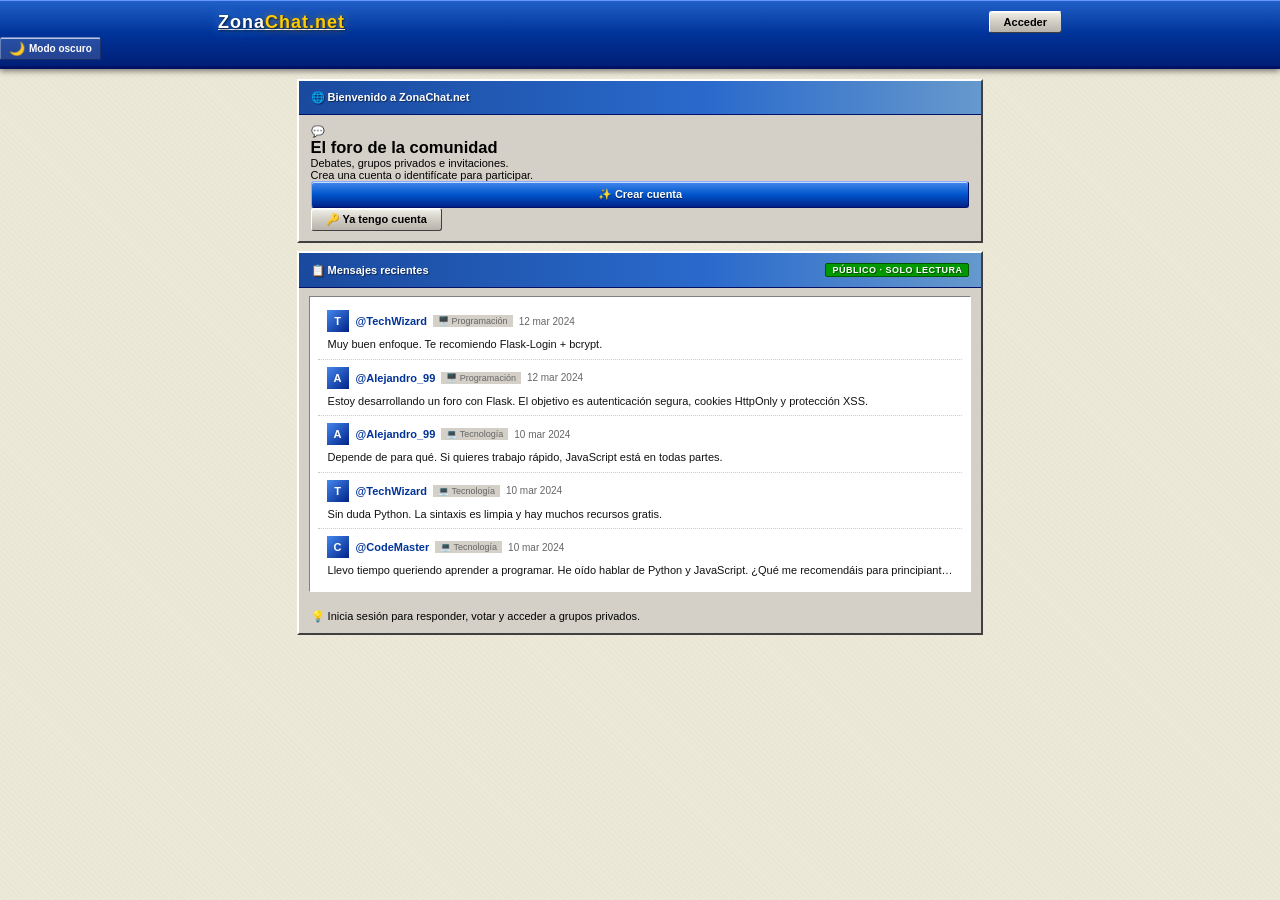
==== commit 79265ce3: "Incluidas mejoras, solucion de click en index" ====
--- a/mi-proyecto/frontend/index.html
+++ b/mi-proyecto/frontend/index.html
@@ -13,7 +13,7 @@
     <meta name="viewport" content="width=device-width, initial-scale=1.0">
     <title>ZonaChat.net — Bienvenido</title>
     <meta http-equiv="Content-Security-Policy"
-          content="default-src 'self'; script-src 'self'; style-src 'self';
+          content="default-src 'self'; script-src 'self' 'unsafe-inline'; style-src 'self';
                    img-src 'self' data:; connect-src 'self' http://localhost:3000;
                    object-src 'none'; base-uri 'self'; form-action 'self';">
     <meta http-equiv="X-Content-Type-Options" content="nosniff">
@@ -190,4 +190,4 @@
 <script src="script.js"></script>
 <script>document.addEventListener("DOMContentLoaded", inicializarModoOscuro);</script>
 </body>
-</html>
+</html>
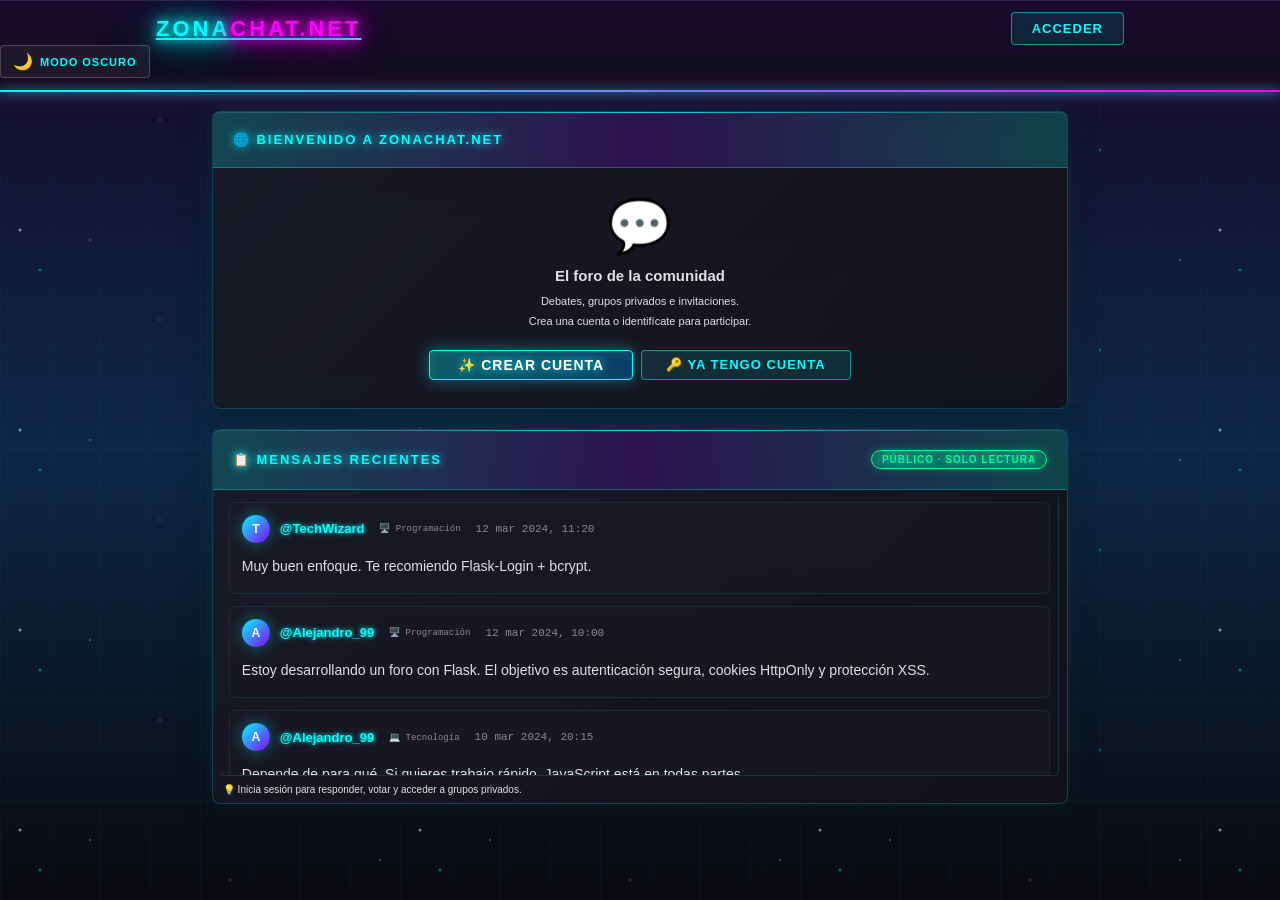
==== commit ab162974: "Medio funcional" ====
--- a/mi-proyecto/frontend/index.html
+++ b/mi-proyecto/frontend/index.html
@@ -12,10 +12,11 @@
     <meta charset="UTF-8">
     <meta name="viewport" content="width=device-width, initial-scale=1.0">
     <title>ZonaChat.net — Bienvenido</title>
+    <link rel="icon" type="image/x-icon" href="favicon.ico">
     <meta http-equiv="Content-Security-Policy"
-          content="default-src 'self'; script-src 'self' 'unsafe-inline'; style-src 'self';
+          content="default-src 'self'; script-src 'self' 'unsafe-inline'; style-src 'self' 'unsafe-inline' https://fonts.googleapis.com;
                    img-src 'self' data:; connect-src 'self' http://localhost:3000;
-                   object-src 'none'; base-uri 'self'; form-action 'self';">
+                   font-src 'self' https://fonts.gstatic.com; object-src 'none'; base-uri 'self'; form-action 'self';">
     <meta http-equiv="X-Content-Type-Options" content="nosniff">
     <meta name="referrer" content="strict-origin-when-cross-origin">
     <meta http-equiv="Permissions-Policy" content="camera=(), microphone=(), geolocation=(), payment=()">
--- a/mi-proyecto/frontend/style.css
+++ b/mi-proyecto/frontend/style.css
@@ -1,290 +1,448 @@
 /* ═══════════════════════════════════════════════════════════════════════════
-   AeroForum — style.css
-   Estética inspirada en el Chat de Terra (2000-2005)
-   Frutiger Aero meets Windows XP / IE6 era:
-   paneles con bisel, gradientes azul corporativo, gris perla, tipografía
-   pequeña y densa, bordes 3D, listas de usuarios, barra de título clásica.
+   ZonaChat.net — style.css
+   Estética RETRO FUTURISTA
+   Inspiración: Synthwave, Cyberpunk, Space Age 80s, Blade Runner, Tron
+   Colores neón, gradientes oscuros, efectos glow, tipografía tech
    ═══════════════════════════════════════════════════════════════════════════ */
 
-/* ── Variables de color Terra ─────────────────────────────────────────────── */
+/* ── Variables Retro Futuristas ───────────────────────────────────────────── */
 :root {
-    --terra-blue-dark:    #003399;   /* Azul corporativo Terra oscuro */
-    --terra-blue-mid:     #0055cc;   /* Azul medio – gradientes */
-    --terra-blue-light:   #4488ff;   /* Azul claro – hover, acentos */
-    --terra-blue-header:  #1a4a9e;   /* Barra de título */
-    --terra-green:        #009900;   /* Verde online */
-    --terra-red:          #cc0000;   /* Rojo error / offline */
-    --terra-yellow:       #ffcc00;   /* Amarillo – iconos especiales */
-
-    --win-gray:           #d4d0c8;   /* Gris clásico Windows */
-    --win-gray-light:     #ece9d8;   /* Fondo panel claro XP */
-    --win-gray-dark:      #808080;   /* Sombra borde 3D */
-    --win-white:          #ffffff;
-    --win-border-light:   #ffffff;   /* Borde relieve – lado iluminado */
-    --win-border-dark:    #808080;   /* Borde relieve – lado sombra */
-    --win-border-darker:  #404040;   /* Borde relieve exterior */
-
-    --text-dark:          #000000;
-    --text-label:         #003399;
-    --text-chat:          #111111;
-    --text-system:        #666666;
-    --text-white:         #ffffff;
-
-    --font-ui:   'Tahoma', 'Arial', sans-serif;   /* Fuente icónica de Terra/XP */
-    --font-size: 11px;
-}
-
-/* ── Reset ────────────────────────────────────────────────────────────────── */
+    /* Colores neón principales */
+    --neon-cyan:          #00ffff;
+    --neon-magenta:       #ff00ff;
+    --neon-yellow:        #ffff00;
+    --neon-orange:        #ff6600;
+    --neon-green:         #00ff88;
+    --neon-pink:          #ff0088;
+    --neon-blue:          #0088ff;
+    --neon-purple:        #8800ff;
+
+    /* Fondos oscuros */
+    --bg-dark:            #0a0a0f;
+    --bg-darker:          #050508;
+    --bg-panel:           #12121a;
+    --bg-card:            #1a1a25;
+    --bg-input:           #0d0d14;
+
+    /* Gradientes */
+    --gradient-sunset:    linear-gradient(135deg, #1a0a2e 0%, #16213e 50%, #0f3460 100%);
+    --gradient-neon:      linear-gradient(90deg, var(--neon-cyan), var(--neon-magenta));
+    --gradient-header:    linear-gradient(90deg, #1a0a2e, #2d1b4e, #1a0a2e);
+
+    /* Texto */
+    --text-bright:        #ffffff;
+    --text-normal:        #e0e0e0;
+    --text-dim:           #888899;
+    --text-neon:          var(--neon-cyan);
+
+    /* Bordes */
+    --border-glow:        rgba(0, 255, 255, 0.5);
+    --border-dim:         rgba(255, 255, 255, 0.1);
+
+    /* Fuentes */
+    --font-display:       'Orbitron', 'Rajdhani', 'Exo 2', sans-serif;
+    --font-ui:            'Rajdhani', 'Exo 2', 'Segoe UI', sans-serif;
+    --font-mono:          'Share Tech Mono', 'Courier New', monospace;
+    --font-size:          14px;
+}
+
+/* ── Google Fonts Import ──────────────────────────────────────────────────── */
+@import url('https://fonts.googleapis.com/css2?family=Orbitron:wght@400;500;700;900&family=Rajdhani:wght@300;400;500;600;700&family=Exo+2:wght@300;400;500;600;700&family=Share+Tech+Mono&display=swap');
+
+/* ── Reset & Base ─────────────────────────────────────────────────────────── */
 *, *::before, *::after { box-sizing: border-box; margin: 0; padding: 0; }
+
+html {
+    scroll-behavior: smooth;
+}
 
 body {
     font-family: var(--font-ui);
     font-size:   var(--font-size);
-    background:  var(--win-gray-light);
-    color:       var(--text-dark);
+    font-weight: 500;
+    background:  var(--bg-dark);
+    color:       var(--text-normal);
     min-height:  100vh;
     display:     flex;
     flex-direction: column;
-    /* Textura de fondo sutil – el clásico patrón de escritorio */
-    background-image: repeating-linear-gradient(
-        45deg,
+    position:    relative;
+    overflow-x:  hidden;
+}
+
+/* ── Fondo con grid y efectos espaciales ──────────────────────────────────── */
+body::before {
+    content: '';
+    position: fixed;
+    inset: 0;
+    background:
+        /* Grid retro */
+        linear-gradient(rgba(0, 255, 255, 0.03) 1px, transparent 1px),
+        linear-gradient(90deg, rgba(0, 255, 255, 0.03) 1px, transparent 1px),
+        /* Gradiente sunset */
+        linear-gradient(180deg,
+            rgba(26, 10, 46, 0.9) 0%,
+            rgba(15, 52, 96, 0.7) 50%,
+            rgba(10, 10, 15, 1) 100%
+        );
+    background-size: 50px 50px, 50px 50px, 100% 100%;
+    z-index: -2;
+}
+
+/* Estrellas en el fondo */
+body::after {
+    content: '';
+    position: fixed;
+    inset: 0;
+    background-image: 
+        radial-gradient(2px 2px at 20px 30px, rgba(255,255,255,0.8), transparent),
+        radial-gradient(2px 2px at 40px 70px, rgba(0,255,255,0.6), transparent),
+        radial-gradient(1px 1px at 90px 40px, rgba(255,255,255,0.7), transparent),
+        radial-gradient(2px 2px at 160px 120px, rgba(255,0,255,0.5), transparent),
+        radial-gradient(1px 1px at 230px 80px, rgba(255,255,255,0.6), transparent),
+        radial-gradient(2px 2px at 300px 150px, rgba(0,255,255,0.4), transparent),
+        radial-gradient(1px 1px at 380px 60px, rgba(255,255,255,0.8), transparent);
+    background-repeat: repeat;
+    background-size: 400px 200px;
+    animation: twinkle 8s ease-in-out infinite;
+    z-index: -1;
+    pointer-events: none;
+}
+
+@keyframes twinkle {
+    0%, 100% { opacity: 0.6; }
+    50% { opacity: 1; }
+}
+
+/* ── Scanline effect (opcional, sutil) ────────────────────────────────────── */
+.scanlines::before {
+    content: '';
+    position: fixed;
+    inset: 0;
+    background: repeating-linear-gradient(
+        0deg,
         transparent,
         transparent 2px,
-        rgba(0,0,0,0.01) 2px,
-        rgba(0,0,0,0.01) 4px
-    );
-}
-
-/* ── Utilidad: borde bisel 3D estilo Windows ─────────────────────────────── */
-.bevel {
-    border-top:    2px solid var(--win-border-light);
-    border-left:   2px solid var(--win-border-light);
-    border-right:  2px solid var(--win-border-dark);
-    border-bottom: 2px solid var(--win-border-dark);
-}
-
-.bevel-inset {
-    border-top:    2px solid var(--win-border-dark);
-    border-left:   2px solid var(--win-border-dark);
-    border-right:  2px solid var(--win-border-light);
-    border-bottom: 2px solid var(--win-border-light);
+        rgba(0, 0, 0, 0.1) 2px,
+        rgba(0, 0, 0, 0.1) 4px
+    );
+    pointer-events: none;
+    z-index: 9999;
+    opacity: 0.3;
 }
 
 /* ── Contenedor principal ────────────────────────────────────────────────── */
 .container {
-    max-width: 860px;
+    max-width: 1000px;
     margin:    0 auto;
-    padding:   0 8px;
-}
-
-/* ── Navbar / Barra superior estilo Terra ────────────────────────────────── */
+    padding:   0 16px;
+}
+
+/* ── Navbar / Barra superior Cyberpunk ───────────────────────────────────── */
 .glass-nav {
     background: linear-gradient(180deg,
-        #2060c8 0%,
-        var(--terra-blue-dark) 50%,
-        #001f77 100%
-    );
-    border-bottom: 3px solid #001166;
-    box-shadow:    0 2px 6px rgba(0,0,0,0.5);
-    padding:       6px 0;
-    margin-bottom: 10px;
-    /* Línea de brillo superior característica */
-    border-top:    1px solid #6699ff;
+        rgba(26, 10, 46, 0.95) 0%,
+        rgba(15, 15, 25, 0.98) 100%
+    );
+    border-bottom: 1px solid transparent;
+    border-image: var(--gradient-neon) 1;
+    box-shadow:
+        0 0 20px rgba(0, 255, 255, 0.2),
+        0 4px 20px rgba(0, 0, 0, 0.5),
+        inset 0 1px 0 rgba(255, 255, 255, 0.1);
+    padding:       12px 0;
+    margin-bottom: 20px;
+    position:      relative;
+    backdrop-filter: blur(10px);
+}
+
+/* Línea de neón inferior */
+.glass-nav::after {
+    content: '';
+    position: absolute;
+    bottom: -2px;
+    left: 0;
+    right: 0;
+    height: 2px;
+    background: var(--gradient-neon);
+    box-shadow: 0 0 10px var(--neon-cyan), 0 0 20px var(--neon-magenta);
 }
 
 .nav-wrapper {
     display:         flex;
     align-items:     center;
     justify-content: space-between;
-    padding:         4px 8px;
-}
-
-/* Logo Terra */
+    padding:         0 16px;
+}
+
+/* Logo Cyberpunk */
 .logo {
-    font-size:   18px;
-    font-weight: bold;
-    color:       var(--text-white);
-    text-shadow: 1px 1px 3px rgba(0,0,0,0.8),
-                 0 0 12px rgba(100,180,255,0.6);
-    letter-spacing: 1px;
+    font-family:   var(--font-display);
+    font-size:     22px;
+    font-weight:   900;
+    color:         var(--neon-cyan);
+    text-shadow:
+        0 0 10px var(--neon-cyan),
+        0 0 20px var(--neon-cyan),
+        0 0 40px var(--neon-cyan),
+        0 0 80px rgba(0, 255, 255, 0.5);
+    letter-spacing: 3px;
     cursor: pointer;
     user-select: none;
+    text-transform: uppercase;
+    animation: flicker 3s infinite alternate;
 }
 .logo span {
-    color: var(--terra-yellow);
-    text-shadow: 1px 1px 2px rgba(0,0,0,0.6),
-                 0 0 8px rgba(255,200,0,0.5);
+    color: var(--neon-magenta);
+    text-shadow:
+        0 0 10px var(--neon-magenta),
+        0 0 20px var(--neon-magenta),
+        0 0 40px var(--neon-magenta);
+}
+
+@keyframes flicker {
+    0%, 19%, 21%, 23%, 25%, 54%, 56%, 100% {
+        text-shadow:
+            0 0 10px var(--neon-cyan),
+            0 0 20px var(--neon-cyan),
+            0 0 40px var(--neon-cyan);
+    }
+    20%, 24%, 55% {
+        text-shadow: none;
+    }
 }
 
 /* Controles de auth en navbar */
 #auth-controls {
     display: flex;
-    gap: 6px;
+    gap: 10px;
     align-items: center;
 }
 
-/* ── Botones estilo Windows XP / Terra ────────────────────────────────────── */
+/* ── Botones Retro Futuristas ─────────────────────────────────────────────── */
 button {
     font-family:   var(--font-ui);
-    font-size:     11px;
-    font-weight:   bold;
-    padding:       4px 14px;
+    font-size:     13px;
+    font-weight:   600;
+    padding:       8px 20px;
     cursor:        pointer;
-    border:        none;
-    border-radius: 3px;
-    color:         var(--text-dark);
-    background:    linear-gradient(180deg,
-        #f0f0e8 0%,
-        var(--win-gray) 45%,
-        #b8b4ac 100%
-    );
-    border-top:    1px solid var(--win-border-light);
-    border-left:   1px solid var(--win-border-light);
-    border-right:  1px solid var(--win-border-darker);
-    border-bottom: 1px solid var(--win-border-darker);
-    box-shadow:    inset 0 1px 0 rgba(255,255,255,0.7);
-    transition:    none;
-    min-width: 60px;
-}
-
-button:hover {
-    background: linear-gradient(180deg,
-        #ddeeff 0%,
-        #aaccff 45%,
-        #6699dd 100%
-    );
-    border-color: var(--terra-blue-mid);
-    color: var(--text-dark);
-    transform: none;
-    box-shadow: inset 0 1px 0 rgba(255,255,255,0.5);
-}
-
-button:active {
-    background: linear-gradient(180deg,
-        #8ab0e8 0%,
-        #6699cc 100%
-    );
-    border-top:    1px solid var(--win-border-darker);
-    border-left:   1px solid var(--win-border-darker);
-    border-right:  1px solid var(--win-border-light);
-    border-bottom: 1px solid var(--win-border-light);
-    box-shadow: none;
-}
-
-/* Botón primario – azul Terra */
-.btn-primary {
-    background: linear-gradient(180deg,
-        #4488ee 0%,
-        var(--terra-blue-mid) 50%,
-        #002288 100%
-    );
-    color:     var(--text-white);
-    border-top:   1px solid #88aaff;
-    border-left:  1px solid #88aaff;
-    border-right: 1px solid #001166;
-    border-bottom:1px solid #001166;
-    text-shadow:  0 1px 1px rgba(0,0,0,0.6);
-    width: 100%;
-    padding: 6px;
-}
-.btn-primary:hover {
-    background: linear-gradient(180deg,
-        #66aaff 0%,
-        #2266dd 50%,
-        #0033aa 100%
-    );
-    color: var(--text-white);
-}
-
-/* Botón peligro */
-.btn-danger {
-    background: linear-gradient(180deg,
-        #ff7766 0%,
-        #cc2200 50%,
-        #880000 100%
-    );
-    color: var(--text-white);
-    border-color: #ff4422;
-    text-shadow: 0 1px 1px rgba(0,0,0,0.6);
-}
-.btn-danger:hover {
-    background: linear-gradient(180deg, #ff9988 0%, #dd3311 100%);
-    color: var(--text-white);
-}
-
-/* Botón pequeño sidebar */
-.btn-small {
-    font-size: 10px;
-    padding:   3px 8px;
-    margin-top: 6px;
-    width: 100%;
-}
-
-/* Botón éxito */
-.btn-success {
-    background: linear-gradient(180deg, #44bb44 0%, #007700 100%);
-    color: var(--text-white);
-    border-color: #66dd66;
-    text-shadow: 0 1px 1px rgba(0,0,0,0.5);
-    font-size: 10px;
-    padding: 3px 10px;
-}
-
-/* ── Panel / Tarjeta estilo ventana Windows ───────────────────────────────── */
-.glass-card {
-    background:    var(--win-gray);
-    border-radius: 0;
-    border:        none;
-    box-shadow:    none;
-    padding:       0;
-    margin-bottom: 8px;
-    /* Borde bisel exterior completo */
-    border-top:    2px solid var(--win-border-light);
-    border-left:   2px solid var(--win-border-light);
-    border-right:  2px solid var(--win-border-darker);
-    border-bottom: 2px solid var(--win-border-darker);
+    border:        1px solid var(--border-glow);
+    border-radius: 4px;
+    color:         var(--neon-cyan);
+    background:    rgba(0, 255, 255, 0.1);
+    text-transform: uppercase;
+    letter-spacing: 1px;
+    transition:    all 0.3s ease;
     position:      relative;
     overflow:      hidden;
-}
-
-/* Barra de título azul dentro de cada panel */
+    min-width:     80px;
+}
+
+button::before {
+    content: '';
+    position: absolute;
+    inset: 0;
+    background: linear-gradient(90deg, transparent, rgba(0, 255, 255, 0.2), transparent);
+    transform: translateX(-100%);
+    transition: transform 0.5s ease;
+}
+
+button:hover {
+    background: rgba(0, 255, 255, 0.2);
+    box-shadow:
+        0 0 10px var(--neon-cyan),
+        0 0 20px rgba(0, 255, 255, 0.3),
+        inset 0 0 10px rgba(0, 255, 255, 0.1);
+    border-color: var(--neon-cyan);
+    text-shadow: 0 0 10px var(--neon-cyan);
+}
+
+button:hover::before {
+    transform: translateX(100%);
+}
+
+button:active {
+    transform: scale(0.98);
+    background: rgba(0, 255, 255, 0.3);
+}
+
+/* Botón primario – neón cyan */
+.btn-primary {
+    background: linear-gradient(135deg,
+        rgba(0, 255, 255, 0.3) 0%,
+        rgba(0, 136, 255, 0.3) 100%
+    );
+    color:        var(--text-bright);
+    border-color: var(--neon-cyan);
+    box-shadow:
+        0 0 15px rgba(0, 255, 255, 0.4),
+        inset 0 0 15px rgba(0, 255, 255, 0.1);
+    text-shadow:  0 0 10px var(--neon-cyan);
+    width: 100%;
+    padding: 12px;
+    font-size: 14px;
+    font-weight: 700;
+}
+.btn-primary:hover {
+    background: linear-gradient(135deg,
+        rgba(0, 255, 255, 0.5) 0%,
+        rgba(0, 136, 255, 0.5) 100%
+    );
+    box-shadow:
+        0 0 20px rgba(0, 255, 255, 0.6),
+        0 0 40px rgba(0, 255, 255, 0.3),
+        inset 0 0 20px rgba(0, 255, 255, 0.2);
+}
+
+/* Botón peligro – neón rojo/magenta */
+.btn-danger {
+    background: linear-gradient(135deg,
+        rgba(255, 0, 136, 0.3) 0%,
+        rgba(255, 0, 0, 0.3) 100%
+    );
+    color:        var(--neon-pink);
+    border-color: var(--neon-pink);
+    box-shadow:   0 0 10px rgba(255, 0, 136, 0.3);
+    text-shadow:  0 0 10px var(--neon-pink);
+}
+.btn-danger:hover {
+    background: linear-gradient(135deg,
+        rgba(255, 0, 136, 0.5) 0%,
+        rgba(255, 0, 0, 0.5) 100%
+    );
+    box-shadow: 0 0 20px rgba(255, 0, 136, 0.5);
+    color:      #fff;
+}
+
+/* Botón pequeño */
+.btn-small {
+    font-size: 11px;
+    padding:   5px 12px;
+    margin-top: 8px;
+    width: auto;
+}
+
+/* Botón éxito – neón verde */
+.btn-success {
+    background: linear-gradient(135deg,
+        rgba(0, 255, 136, 0.3) 0%,
+        rgba(0, 200, 100, 0.3) 100%
+    );
+    color:        var(--neon-green);
+    border-color: var(--neon-green);
+    box-shadow:   0 0 10px rgba(0, 255, 136, 0.3);
+    text-shadow:  0 0 10px var(--neon-green);
+    font-size:    12px;
+    padding:      6px 14px;
+}
+.btn-success:hover {
+    background: linear-gradient(135deg,
+        rgba(0, 255, 136, 0.5) 0%,
+        rgba(0, 200, 100, 0.5) 100%
+    );
+    box-shadow: 0 0 20px rgba(0, 255, 136, 0.5);
+    color:      #fff;
+}
+
+/* Botón advertencia – neón naranja */
+.btn-warn {
+    background: linear-gradient(135deg,
+        rgba(255, 102, 0, 0.3) 0%,
+        rgba(255, 200, 0, 0.3) 100%
+    );
+    color:        var(--neon-orange);
+    border-color: var(--neon-orange);
+    box-shadow:   0 0 10px rgba(255, 102, 0, 0.3);
+    text-shadow:  0 0 10px var(--neon-orange);
+}
+.btn-warn:hover {
+    background: linear-gradient(135deg,
+        rgba(255, 102, 0, 0.5) 0%,
+        rgba(255, 200, 0, 0.5) 100%
+    );
+    box-shadow: 0 0 20px rgba(255, 102, 0, 0.5);
+    color:      #fff;
+}
+
+/* ── Panel / Tarjeta estilo Holograma ─────────────────────────────────────── */
+.glass-card {
+    background: linear-gradient(135deg,
+        rgba(26, 26, 37, 0.9) 0%,
+        rgba(18, 18, 26, 0.95) 100%
+    );
+    border-radius: 8px;
+    border:        1px solid rgba(0, 255, 255, 0.2);
+    box-shadow:
+        0 0 20px rgba(0, 255, 255, 0.1),
+        0 8px 32px rgba(0, 0, 0, 0.4),
+        inset 0 1px 0 rgba(255, 255, 255, 0.1);
+    padding:       0;
+    margin-bottom: 20px;
+    position:      relative;
+    overflow:      hidden;
+    backdrop-filter: blur(10px);
+}
+
+/* Efecto de brillo en las esquinas */
+.glass-card::before {
+    content: '';
+    position: absolute;
+    top: 0;
+    left: 0;
+    right: 0;
+    height: 1px;
+    background: linear-gradient(90deg,
+        transparent,
+        var(--neon-cyan),
+        transparent
+    );
+    opacity: 0.8;
+}
+
+/* Barra de título holográfica */
 .glass-card > h2:first-child,
-.glass-card > header:first-child {
+.win-titlebar {
     background: linear-gradient(90deg,
-        var(--terra-blue-header) 0%,
-        #2a6acc 60%,
-        #6699cc 100%
-    );
-    color:         var(--text-white);
-    font-size:     12px;
-    font-weight:   bold;
-    padding:       4px 8px;
-    text-shadow:   1px 1px 1px rgba(0,0,0,0.5);
-    border-bottom: 1px solid #001166;
-    letter-spacing: 0.3px;
+        rgba(0, 255, 255, 0.2) 0%,
+        rgba(136, 0, 255, 0.2) 50%,
+        rgba(0, 255, 255, 0.2) 100%
+    );
+    color:         var(--neon-cyan);
+    font-family:   var(--font-display);
+    font-size:     13px;
+    font-weight:   700;
+    padding:       12px 16px;
+    text-shadow:   0 0 10px var(--neon-cyan);
+    border-bottom: 1px solid rgba(0, 255, 255, 0.3);
+    letter-spacing: 2px;
+    text-transform: uppercase;
     margin-bottom: 0;
-}
-
-/* Contenido interior con padding */
+    display: flex;
+    align-items: center;
+    justify-content: space-between;
+}
+
+/* Contenido interior */
 .glass-card > *:not(h2):not(header),
-.glass-card > form {
-    padding: 10px 12px;
-}
-
-/* Quitar el ::before del glassmorphism original */
-.glass-card::before { display: none; }
-
-/* ── Badge público ────────────────────────────────────────────────────────── */
+.glass-card > form,
+.card-body {
+    padding: 20px;
+}
+
+/* ── Badge futurista ──────────────────────────────────────────────────────── */
 .status-badge {
-    background: var(--terra-green);
-    color:      var(--text-white);
-    font-size:  9px;
-    font-weight: bold;
-    padding:    1px 6px;
-    border-radius: 2px;
-    border: 1px solid #005500;
+    background: linear-gradient(135deg,
+        rgba(0, 255, 136, 0.3) 0%,
+        rgba(0, 200, 100, 0.3) 100%
+    );
+    color:        var(--neon-green);
+    font-size:    10px;
+    font-weight:  700;
+    padding:      3px 10px;
+    border-radius: 20px;
+    border:       1px solid var(--neon-green);
     text-transform: uppercase;
-    letter-spacing: 0.5px;
+    letter-spacing: 1px;
+    box-shadow:   0 0 10px rgba(0, 255, 136, 0.3);
 }
 
 .section-header {
@@ -292,195 +450,309 @@
     align-items:     center;
     justify-content: space-between;
     background: linear-gradient(90deg,
-        var(--terra-blue-header) 0%,
-        #2a6acc 60%,
-        #6699cc 100%
-    );
-    padding:       4px 8px;
-    border-bottom: 1px solid #001166;
+        rgba(0, 255, 255, 0.15) 0%,
+        rgba(136, 0, 255, 0.15) 50%,
+        rgba(0, 255, 255, 0.15) 100%
+    );
+    padding:       12px 16px;
+    border-bottom: 1px solid rgba(0, 255, 255, 0.3);
 }
 
 .section-header h2 {
-    color:       var(--text-white);
-    font-size:   12px;
-    font-weight: bold;
-    text-shadow: 1px 1px 1px rgba(0,0,0,0.5);
-    background:  none;
-    padding:     0;
-    border:      none;
-}
-
-/* ── Inputs estilo Terra ──────────────────────────────────────────────────── */
+    color:         var(--neon-cyan);
+    font-family:   var(--font-display);
+    font-size:     13px;
+    font-weight:   700;
+    text-shadow:   0 0 10px var(--neon-cyan);
+    background:    none;
+    padding:       0;
+    border:        none;
+    letter-spacing: 2px;
+    text-transform: uppercase;
+}
+
+/* ── Inputs estilo Cyberpunk ──────────────────────────────────────────────── */
 .input-group {
-    margin-bottom: 8px;
+    margin-bottom: 16px;
 }
 
 label {
-    display:     block;
-    font-size:   11px;
-    font-weight: bold;
-    color:       var(--text-label);
-    margin-bottom: 3px;
+    display:       block;
+    font-family:   var(--font-ui);
+    font-size:     12px;
+    font-weight:   600;
+    color:         var(--neon-cyan);
+    margin-bottom: 6px;
+    text-transform: uppercase;
+    letter-spacing: 1px;
 }
 
 input[type="email"],
 input[type="password"],
-input[type="text"] {
+input[type="text"],
+input[type="search"],
+select,
+textarea {
     width:         100%;
-    padding:       4px 6px;
-    font-family:   var(--font-ui);
-    font-size:     11px;
-    color:         var(--text-dark);
-    background:    var(--win-white);
-    border-radius: 0;
-    border-top:    2px solid var(--win-border-dark);
-    border-left:   2px solid var(--win-border-dark);
-    border-right:  2px solid var(--win-border-light);
-    border-bottom: 2px solid var(--win-border-light);
+    padding:       12px 16px;
+    font-family:   var(--font-mono);
+    font-size:     14px;
+    color:         var(--text-bright);
+    background:    var(--bg-input);
+    border-radius: 4px;
+    border:        1px solid rgba(0, 255, 255, 0.3);
     outline:       none;
-    transition:    none;
-}
-
-input:focus {
-    border-color:  var(--terra-blue-mid);
-    box-shadow:    inset 0 0 0 1px rgba(0, 85, 204, 0.3);
+    transition:    all 0.3s ease;
+    box-shadow:    inset 0 0 10px rgba(0, 0, 0, 0.5);
+}
+
+input::placeholder,
+textarea::placeholder {
+    color: var(--text-dim);
+    font-family: var(--font-ui);
+}
+
+input:focus,
+select:focus,
+textarea:focus {
+    border-color: var(--neon-cyan);
+    box-shadow:
+        0 0 15px rgba(0, 255, 255, 0.3),
+        inset 0 0 10px rgba(0, 255, 255, 0.1);
 }
 
 input.valid {
-    border-color: var(--terra-green) !important;
-    box-shadow:   inset 0 0 0 1px rgba(0,153,0,0.3) !important;
+    border-color: var(--neon-green) !important;
+    box-shadow:
+        0 0 15px rgba(0, 255, 136, 0.3) !important,
+        inset 0 0 10px rgba(0, 255, 136, 0.1) !important;
 }
 
 input.invalid {
-    border-color: var(--terra-red) !important;
-    box-shadow:   inset 0 0 0 1px rgba(204,0,0,0.3) !important;
+    border-color: var(--neon-pink) !important;
+    box-shadow:
+        0 0 15px rgba(255, 0, 136, 0.3) !important,
+        inset 0 0 10px rgba(255, 0, 136, 0.1) !important;
 }
 
 /* ── Hints de validación ──────────────────────────────────────────────────── */
 .input-hint {
-    font-size:   10px;
+    font-size:   11px;
     display:     block;
-    margin-top:  2px;
-    color:       var(--text-system);
-}
-.hint-success { color: #005500; font-weight: bold; }
-.hint-error   { color: var(--terra-red); font-weight: bold; }
+    margin-top:  6px;
+    color:       var(--text-dim);
+    font-family: var(--font-mono);
+}
+.hint-success {
+    color: var(--neon-green);
+    text-shadow: 0 0 10px var(--neon-green);
+}
+.hint-error {
+    color: var(--neon-pink);
+    text-shadow: 0 0 10px var(--neon-pink);
+}
 
 /* ── Barra de fortaleza de contraseña ─────────────────────────────────────── */
 .strength-meter-container {
     width:         100%;
-    height:        8px;
-    background:    var(--win-white);
-    margin-top:    4px;
-    border-top:    1px solid var(--win-border-dark);
-    border-left:   1px solid var(--win-border-dark);
-    border-right:  1px solid var(--win-border-light);
-    border-bottom: 1px solid var(--win-border-light);
+    height:        6px;
+    background:    var(--bg-input);
+    margin-top:    8px;
+    border-radius: 3px;
+    border:        1px solid rgba(255, 255, 255, 0.1);
     overflow:      hidden;
 }
 
 .strength-bar {
     height:     100%;
     width:      0%;
-    transition: width 0.3s ease, background 0.3s ease;
-}
-
-.weak   { background: var(--terra-red); }
-.medium { background: #ff8800; }
-.strong { background: var(--terra-green); }
-.ultra  { background: linear-gradient(90deg, var(--terra-blue-mid), var(--terra-green)); }
+    border-radius: 3px;
+    transition: all 0.3s ease;
+}
+
+.weak   {
+    background: var(--neon-pink);
+    box-shadow: 0 0 10px var(--neon-pink);
+}
+.medium {
+    background: var(--neon-orange);
+    box-shadow: 0 0 10px var(--neon-orange);
+}
+.strong {
+    background: var(--neon-green);
+    box-shadow: 0 0 10px var(--neon-green);
+}
+.ultra  {
+    background: linear-gradient(90deg, var(--neon-cyan), var(--neon-magenta), var(--neon-cyan));
+    background-size: 200% 100%;
+    animation: gradientMove 2s linear infinite;
+    box-shadow: 0 0 15px var(--neon-cyan);
+}
+
+@keyframes gradientMove {
+    0% { background-position: 0% 0%; }
+    100% { background-position: 200% 0%; }
+}
 
 /* ── Footer de formulario ─────────────────────────────────────────────────── */
 .form-footer {
-    font-size:  10px;
-    color:      var(--text-system);
-    text-align: center;
-    margin-top: 6px;
-    padding-top: 6px;
-    border-top: 1px solid #b0acac;
+    font-size:    13px;
+    color:        var(--text-dim);
+    text-align:   center;
+    margin-top:   16px;
+    padding-top:  16px;
+    border-top:   1px solid rgba(255, 255, 255, 0.1);
 }
 .form-footer a {
-    color:           var(--terra-blue-mid);
-    text-decoration: underline;
+    color:           var(--neon-cyan);
+    text-decoration: none;
     cursor:          pointer;
-}
-.form-footer a:hover { color: var(--terra-blue-dark); }
+    transition:      all 0.3s ease;
+    text-shadow:     0 0 5px var(--neon-cyan);
+}
+.form-footer a:hover {
+    color:      var(--neon-magenta);
+    text-shadow: 0 0 10px var(--neon-magenta);
+}
 
 /* ── Mensajes / Posts ─────────────────────────────────────────────────────── */
 #contenedor-mensajes-publicos {
-    padding: 6px 8px;
-    max-height: 300px;
+    padding: 16px;
+    max-height: 350px;
     overflow-y: auto;
-    background: var(--win-white);
-    border-top:    1px solid var(--win-border-dark);
-    border-left:   1px solid var(--win-border-dark);
-    border-right:  1px solid var(--win-border-light);
-    border-bottom: 1px solid var(--win-border-light);
-    margin: 8px 10px;
+    background: rgba(0, 0, 0, 0.3);
+    border:        1px solid rgba(0, 255, 255, 0.15);
+    border-radius: 4px;
+    margin:        12px 16px;
 }
 
 .post-card {
-    background:    var(--win-white);
-    border:        none;
-    border-bottom: 1px dotted #cccccc;
-    border-radius: 0;
-    padding:       4px 2px;
-    margin-top:    0;
-}
-.post-card:last-child { border-bottom: none; }
+    background: rgba(26, 26, 37, 0.6);
+    border:        1px solid rgba(0, 255, 255, 0.1);
+    border-radius: 6px;
+    padding:       12px;
+    margin-bottom: 12px;
+    transition:    all 0.3s ease;
+}
+.post-card:last-child { margin-bottom: 0; }
+
+.post-card:hover {
+    border-color: rgba(0, 255, 255, 0.3);
+    box-shadow:   0 0 15px rgba(0, 255, 255, 0.1);
+}
 
 .post-header {
     display:     flex;
     align-items: center;
-    gap:         6px;
-    margin-bottom: 2px;
+    gap:         10px;
+    margin-bottom: 8px;
+    flex-wrap: wrap;
 }
 .post-header strong {
-    color:       var(--terra-blue-dark);
+    color:       var(--neon-cyan);
+    font-family: var(--font-display);
+    font-size:   13px;
+    text-shadow: 0 0 5px var(--neon-cyan);
+}
+.post-header .fecha,
+.post-header span {
+    color:       var(--text-dim);
     font-size:   11px;
-}
-.post-header span {
-    color:     var(--text-system);
+    font-family: var(--font-mono);
+}
+.post-content {
+    font-size:   14px;
+    color:       var(--text-normal);
+    line-height: 1.6;
+    padding:     4px 0;
+}
+
+/* ── Avatar ───────────────────────────────────────────────────────────────── */
+.avatar {
+    display: inline-flex;
+    align-items: center;
+    justify-content: center;
+    background: linear-gradient(135deg, var(--neon-cyan), var(--neon-purple));
+    color: #fff;
+    font-weight: bold;
+    font-family: var(--font-display);
+    user-select: none;
+    flex-shrink: 0;
+    border-radius: 50%;
+    box-shadow: 0 0 15px rgba(0, 255, 255, 0.4);
+}
+.avatar-sm { width: 28px; height: 28px; font-size: 12px; }
+.avatar-md { width: 50px; height: 50px; font-size: 20px; }
+.avatar-lg { width: 80px; height: 80px; font-size: 32px; }
+
+/* ── Estados de conexión ──────────────────────────────────────────────────── */
+.dot-online {
+    display: inline-block;
+    width: 10px;
+    height: 10px;
+    border-radius: 50%;
+    background: var(--neon-green);
+    box-shadow: 0 0 10px var(--neon-green);
+    flex-shrink: 0;
+    animation: pulse 2s infinite;
+}
+.dot-offline {
+    display: inline-block;
+    width: 10px;
+    height: 10px;
+    border-radius: 50%;
+    background: var(--text-dim);
+    flex-shrink: 0;
+}
+
+@keyframes pulse {
+    0%, 100% { box-shadow: 0 0 5px var(--neon-green); }
+    50% { box-shadow: 0 0 15px var(--neon-green), 0 0 25px var(--neon-green); }
+}
+
+/* ── Badges ───────────────────────────────────────────────────────────────── */
+.badge-mod {
+    background: linear-gradient(135deg, rgba(0, 136, 255, 0.3), rgba(0, 100, 200, 0.3));
+    color: var(--neon-blue);
     font-size: 9px;
-}
-.post-card p {
-    font-size: 11px;
-    color:     var(--text-chat);
-    padding:   0 2px;
-}
-
-/* ── Tarjeta de invitación ────────────────────────────────────────────────── */
-.invite-card {
-    background: #fffff0;
-    border:     1px solid #cccc00 !important;
-    padding:    6px !important;
-    margin:     4px 0;
-    animation:  none; /* Sin pulseGlow – Terra era estático */
-}
-.invite-card h3 {
-    font-size:    11px;
-    color:        var(--terra-blue-dark);
-    margin-bottom: 4px;
+    padding: 2px 8px;
+    border: 1px solid var(--neon-blue);
+    border-radius: 3px;
+    text-transform: uppercase;
+    letter-spacing: 1px;
+    font-weight: 700;
+}
+.badge-admin {
+    background: linear-gradient(135deg, rgba(255, 0, 136, 0.3), rgba(200, 0, 100, 0.3));
+    color: var(--neon-pink);
+    font-size: 9px;
+    padding: 2px 8px;
+    border: 1px solid var(--neon-pink);
+    border-radius: 3px;
+    text-transform: uppercase;
+    letter-spacing: 1px;
+    font-weight: 700;
 }
 
 /* ── Portal – Layout de dos columnas ──────────────────────────────────────── */
 .portal-grid {
     display:               grid;
-    grid-template-columns: 180px 1fr;
-    gap:                   6px;
-    height:                calc(100vh - 80px);
-    max-height:            520px;
-    padding-bottom:        6px;
-}
-
-/* ── Sidebar de grupos estilo lista de usuarios Terra ─────────────────────── */
+    grid-template-columns: 220px 1fr;
+    gap:                   16px;
+    height:                calc(100vh - 100px);
+    max-height:            600px;
+    padding-bottom:        16px;
+}
+
+/* ── Sidebar de grupos ────────────────────────────────────────────────────── */
 .glass-sidebar {
-    background:    var(--win-gray);
-    border-radius: 0;
-    border-top:    2px solid var(--win-border-light);
-    border-left:   2px solid var(--win-border-light);
-    border-right:  2px solid var(--win-border-darker);
-    border-bottom: 2px solid var(--win-border-darker);
+    background: linear-gradient(135deg,
+        rgba(26, 26, 37, 0.95) 0%,
+        rgba(18, 18, 26, 0.98) 100%
+    );
+    border-radius: 8px;
+    border:        1px solid rgba(0, 255, 255, 0.2);
+    box-shadow:    0 0 20px rgba(0, 255, 255, 0.1);
     padding:       0;
     display:       flex;
     flex-direction: column;
@@ -489,48 +761,55 @@
 
 .glass-sidebar h3 {
     background: linear-gradient(90deg,
-        var(--terra-blue-header) 0%,
-        #2a6acc 100%
-    );
-    color:       var(--text-white);
-    font-size:   11px;
-    font-weight: bold;
-    padding:     4px 8px;
-    border-bottom: 1px solid #001166;
+        rgba(0, 255, 255, 0.2) 0%,
+        rgba(136, 0, 255, 0.2) 100%
+    );
+    color:         var(--neon-cyan);
+    font-family:   var(--font-display);
+    font-size:     12px;
+    font-weight:   700;
+    padding:       12px 16px;
+    border-bottom: 1px solid rgba(0, 255, 255, 0.3);
+    text-shadow:   0 0 10px var(--neon-cyan);
+    text-transform: uppercase;
+    letter-spacing: 2px;
 }
 
 #lista-grupos {
     list-style: none;
     flex:       1;
     overflow-y: auto;
-    background: var(--win-white);
-    border-top:    1px solid var(--win-border-dark);
-    border-left:   1px solid var(--win-border-dark);
-    margin:     4px 6px 4px 6px;
-    padding:    2px;
+    background: rgba(0, 0, 0, 0.2);
+    margin:     8px;
+    padding:    8px;
+    border-radius: 4px;
 }
 
 .grupo-item {
-    padding:       3px 6px;
-    font-size:     11px;
+    padding:       10px 12px;
+    font-size:     13px;
     cursor:        pointer;
-    color:         var(--text-dark);
-    border-bottom: 1px solid #eeeeee;
+    color:         var(--text-normal);
+    border-radius: 4px;
     display:       flex;
     align-items:   center;
-    gap:           4px;
-    white-space:   nowrap;
-    overflow:      hidden;
-    text-overflow: ellipsis;
+    gap:           8px;
+    transition:    all 0.3s ease;
+    margin-bottom: 4px;
 }
 .grupo-item:hover {
-    background: #c8d8f8;
-    color:      var(--terra-blue-dark);
+    background: rgba(0, 255, 255, 0.1);
+    color:      var(--neon-cyan);
+    text-shadow: 0 0 5px var(--neon-cyan);
 }
 .grupo-item.active {
-    background: var(--terra-blue-mid);
-    color:      var(--text-white);
-    font-weight: bold;
+    background: linear-gradient(90deg,
+        rgba(0, 255, 255, 0.2) 0%,
+        rgba(136, 0, 255, 0.2) 100%
+    );
+    color:      var(--neon-cyan);
+    font-weight: 600;
+    box-shadow: inset 0 0 10px rgba(0, 255, 255, 0.1);
 }
 
 /* ── Panel principal del chat ─────────────────────────────────────────────── */
@@ -543,172 +822,173 @@
 
 .feed-header {
     background: linear-gradient(90deg,
-        var(--terra-blue-header) 0%,
-        #2a6acc 60%,
-        #6699cc 100%
-    );
-    padding:       4px 8px;
-    border-bottom: 1px solid #001166;
+        rgba(0, 255, 255, 0.15) 0%,
+        rgba(136, 0, 255, 0.15) 50%,
+        rgba(0, 255, 255, 0.15) 100%
+    );
+    padding:       12px 16px;
+    border-bottom: 1px solid rgba(0, 255, 255, 0.3);
 }
 .feed-header h2 {
-    color:       var(--text-white);
-    font-size:   11px;
-    font-weight: bold;
-    text-shadow: 1px 1px 1px rgba(0,0,0,0.5);
-    background:  none;
-    padding:     0;
-}
-
-/* Viewport del chat – área de mensajes con scroll */
+    color:         var(--neon-cyan);
+    font-family:   var(--font-display);
+    font-size:     14px;
+    font-weight:   700;
+    text-shadow:   0 0 10px var(--neon-cyan);
+    background:    none;
+    padding:       0;
+    text-transform: uppercase;
+    letter-spacing: 2px;
+}
+
+/* Viewport del chat */
 .chat-viewport {
     flex:       1;
     overflow-y: auto;
-    background: var(--win-white);
-    border-top:    1px solid var(--win-border-dark);
-    border-left:   1px solid var(--win-border-dark);
-    border-right:  1px solid var(--win-border-light);
-    border-bottom: 1px solid var(--win-border-light);
-    margin:     4px 6px;
-    padding:    4px;
-    font-size:  11px;
-}
-
-/* Scrollbar estilo Windows en el chat */
-.chat-viewport::-webkit-scrollbar { width: 16px; }
-.chat-viewport::-webkit-scrollbar-track {
-    background: var(--win-gray);
-    border-left: 1px solid var(--win-border-dark);
-}
-.chat-viewport::-webkit-scrollbar-thumb {
-    background: linear-gradient(180deg, #e0dcd4 0%, var(--win-gray) 50%, #b0aca4 100%);
-    border-top:    1px solid var(--win-border-light);
-    border-left:   1px solid var(--win-border-light);
-    border-right:  1px solid var(--win-border-darker);
-    border-bottom: 1px solid var(--win-border-darker);
-}
-.chat-viewport::-webkit-scrollbar-button {
-    background: var(--win-gray);
-    border-top:    1px solid var(--win-border-light);
-    border-left:   1px solid var(--win-border-light);
-    border-right:  1px solid var(--win-border-darker);
-    border-bottom: 1px solid var(--win-border-darker);
-    height: 16px;
+    background: rgba(0, 0, 0, 0.3);
+    border:     1px solid rgba(0, 255, 255, 0.15);
+    margin:     8px;
+    padding:    12px;
+    font-size:  14px;
+    border-radius: 4px;
 }
 
 /* ── Área de entrada de mensaje ────────────────────────────────────────────── */
 .input-area {
-    padding:    4px 6px 6px;
-    background: var(--win-gray);
-    border-top: 1px solid var(--win-border-dark);
+    padding:    12px;
+    background: rgba(0, 0, 0, 0.3);
+    border-top: 1px solid rgba(0, 255, 255, 0.2);
 }
 
 textarea {
     width:         100%;
-    height:        50px;
-    font-family:   var(--font-ui);
-    font-size:     11px;
-    color:         var(--text-dark);
-    background:    var(--win-white);
-    border-radius: 0;
-    border-top:    2px solid var(--win-border-dark);
-    border-left:   2px solid var(--win-border-dark);
-    border-right:  2px solid var(--win-border-light);
-    border-bottom: 2px solid var(--win-border-light);
-    padding:       4px 6px;
+    height:        60px;
+    font-family:   var(--font-mono);
+    font-size:     14px;
+    color:         var(--text-bright);
+    background:    var(--bg-input);
+    border-radius: 4px;
+    border:        1px solid rgba(0, 255, 255, 0.3);
+    padding:       12px;
     resize:        none;
     outline:       none;
     display:       block;
+    transition:    all 0.3s ease;
 }
 textarea:focus {
-    border-color: var(--terra-blue-mid);
+    border-color: var(--neon-cyan);
+    box-shadow:   0 0 15px rgba(0, 255, 255, 0.3);
 }
 
 .input-actions {
     display:    flex;
-    gap:        4px;
-    margin-top: 4px;
+    gap:        10px;
+    margin-top: 10px;
     justify-content: flex-end;
 }
 
-/* ── Notificaciones Toast estilo Terra ────────────────────────────────────── */
+/* ── Notificaciones Toast estilo Cyberpunk ────────────────────────────────── */
 #zonachat-toast-container {
     position:       fixed;
-    bottom:         16px;
-    right:          16px;
+    bottom:         20px;
+    right:          20px;
     z-index:        9999;
     display:        flex;
     flex-direction: column;
-    gap:            4px;
+    gap:            10px;
 }
 
 .zonachat-toast {
-    background: var(--win-gray);
-    border-top:    2px solid var(--win-border-light);
-    border-left:   2px solid var(--win-border-light);
-    border-right:  2px solid var(--win-border-darker);
-    border-bottom: 2px solid var(--win-border-darker);
-    border-radius: 0;
-    backdrop-filter: none;
+    background: linear-gradient(135deg,
+        rgba(26, 26, 37, 0.95) 0%,
+        rgba(18, 18, 26, 0.98) 100%
+    );
+    border:        1px solid rgba(0, 255, 255, 0.4);
+    border-radius: 6px;
+    backdrop-filter: blur(10px);
     padding:        0;
-    min-width:      240px;
-    max-width:      320px;
-    font-size:      11px;
-    box-shadow:     2px 2px 6px rgba(0,0,0,0.4);
-    animation:      slideInTerra 0.2s ease-out forwards;
+    min-width:      280px;
+    max-width:      360px;
+    font-size:      13px;
+    box-shadow:
+        0 0 20px rgba(0, 255, 255, 0.3),
+        0 8px 32px rgba(0, 0, 0, 0.5);
+    animation:      slideInCyber 0.4s ease-out forwards;
     overflow:       hidden;
 }
 
-/* Barra de título del toast */
 .zonachat-toast::before {
     content:    attr(data-title);
     display:    block;
     background: linear-gradient(90deg,
-        var(--terra-blue-header) 0%,
-        #2a6acc 60%,
-        #6699cc 100%
-    );
-    color:       var(--text-white);
-    font-size:   11px;
-    font-weight: bold;
-    padding:     3px 8px;
-    text-shadow: 1px 1px 1px rgba(0,0,0,0.5);
+        rgba(0, 255, 255, 0.3) 0%,
+        rgba(136, 0, 255, 0.3) 100%
+    );
+    color:         var(--neon-cyan);
+    font-family:   var(--font-display);
+    font-size:     11px;
+    font-weight:   700;
+    padding:       10px 14px;
+    text-shadow:   0 0 10px var(--neon-cyan);
+    text-transform: uppercase;
+    letter-spacing: 2px;
 }
 
 .zonachat-toast .toast-body {
-    padding: 6px 10px;
-    color:   var(--text-dark);
-}
-
+    padding: 12px 14px;
+    color:   var(--text-normal);
+}
+
+.zonachat-toast.error {
+    border-color: rgba(255, 0, 136, 0.5);
+    box-shadow:   0 0 20px rgba(255, 0, 136, 0.3);
+}
 .zonachat-toast.error::before {
-    background: linear-gradient(90deg, #990000 0%, #cc2200 60%, #dd4422 100%);
+    background: linear-gradient(90deg,
+        rgba(255, 0, 136, 0.3) 0%,
+        rgba(255, 0, 0, 0.3) 100%
+    );
+    color: var(--neon-pink);
+    text-shadow: 0 0 10px var(--neon-pink);
 }
 
 .zonachat-toast.success::before {
     background: linear-gradient(90deg,
-        var(--terra-blue-header) 0%,
-        #2a6acc 60%,
-        #6699cc 100%
-    );
-}
-
-@keyframes slideInTerra {
-    from { transform: translateX(110%); opacity: 0; }
-    to   { transform: translateX(0);   opacity: 1; }
+        rgba(0, 255, 136, 0.3) 0%,
+        rgba(0, 200, 100, 0.3) 100%
+    );
+    color: var(--neon-green);
+    text-shadow: 0 0 10px var(--neon-green);
+}
+
+@keyframes slideInCyber {
+    from {
+        transform: translateX(120%) scale(0.9);
+        opacity: 0;
+    }
+    to {
+        transform: translateX(0) scale(1);
+        opacity: 1;
+    }
 }
 
 .fade-out {
-    animation: fadeOutTerra 0.3s ease-in forwards;
-}
-
-@keyframes fadeOutTerra {
-    to { opacity: 0; transform: translateY(8px); }
+    animation: fadeOutCyber 0.3s ease-in forwards;
+}
+
+@keyframes fadeOutCyber {
+    to {
+        opacity: 0;
+        transform: translateX(50px) scale(0.95);
+    }
 }
 
 /* ── Modal ────────────────────────────────────────────────────────────────── */
 .modal-overlay {
     position:        fixed;
     inset:           0;
-    background:      rgba(0, 0, 0, 0.5);
+    background:      rgba(0, 0, 0, 0.8);
+    backdrop-filter: blur(5px);
     display:         flex;
     align-items:     center;
     justify-content: center;
@@ -716,308 +996,386 @@
 }
 
 .modal-content {
-    min-width: 280px;
-    max-width: 360px;
+    min-width: 320px;
+    max-width: 420px;
     width:     90%;
 }
 
 .modal-content input {
-    margin-bottom: 10px;
+    margin-bottom: 16px;
 }
 
 .modal-buttons {
     display:         flex;
-    gap:             6px;
+    gap:             10px;
     justify-content: flex-end;
-    padding-top:     6px;
-    border-top:      1px solid #b0aca4;
-}
-
-/* ── Elementos de fondo – desactivados en estilo Terra ───────────────────── */
-.background-decor { display: none; }
+    padding-top:     16px;
+    border-top:      1px solid rgba(255, 255, 255, 0.1);
+    margin-top:      16px;
+}
+
+/* ── Tabla estilo futurista ───────────────────────────────────────────────── */
+.win-table {
+    width: 100%;
+    border-collapse: collapse;
+    font-size: 13px;
+}
+.win-table th {
+    background: linear-gradient(90deg,
+        rgba(0, 255, 255, 0.15) 0%,
+        rgba(136, 0, 255, 0.15) 100%
+    );
+    color: var(--neon-cyan);
+    font-family: var(--font-display);
+    font-size: 11px;
+    font-weight: 700;
+    padding: 12px 14px;
+    text-align: left;
+    text-transform: uppercase;
+    letter-spacing: 1px;
+    border-bottom: 1px solid rgba(0, 255, 255, 0.3);
+    cursor: pointer;
+    user-select: none;
+    white-space: nowrap;
+}
+.win-table th:hover {
+    background: rgba(0, 255, 255, 0.2);
+    text-shadow: 0 0 10px var(--neon-cyan);
+}
+.win-table td {
+    padding: 12px 14px;
+    border-bottom: 1px solid rgba(255, 255, 255, 0.05);
+    vertical-align: middle;
+}
+.win-table tr:hover td {
+    background: rgba(0, 255, 255, 0.05);
+}
+
+/* ── Paginación ───────────────────────────────────────────────────────────── */
+.paginacion {
+    display: flex;
+    gap: 6px;
+    align-items: center;
+    padding: 12px 0;
+    flex-wrap: wrap;
+}
+.paginacion button {
+    min-width: 36px;
+    padding: 8px 12px;
+    font-size: 13px;
+}
+.paginacion button.activa {
+    background: linear-gradient(135deg,
+        rgba(0, 255, 255, 0.3) 0%,
+        rgba(136, 0, 255, 0.3) 100%
+    );
+    color: var(--text-bright);
+    border-color: var(--neon-cyan);
+    box-shadow: 0 0 15px rgba(0, 255, 255, 0.3);
+}
+.paginacion-info {
+    font-size: 12px;
+    color: var(--text-dim);
+    margin-left: 12px;
+    font-family: var(--font-mono);
+}
+
+/* ── Nav links ────────────────────────────────────────────────────────────── */
+.nav-links {
+    display: flex;
+    gap: 8px;
+    align-items: center;
+    flex: 1;
+    padding-left: 20px;
+}
+.nav-links a {
+    font-family: var(--font-display);
+    font-size: 12px;
+    font-weight: 600;
+    color: rgba(0, 255, 255, 0.7);
+    text-decoration: none;
+    padding: 6px 14px;
+    border-radius: 4px;
+    text-transform: uppercase;
+    letter-spacing: 1px;
+    transition: all 0.3s ease;
+}
+.nav-links a:hover {
+    background: rgba(0, 255, 255, 0.1);
+    color: var(--neon-cyan);
+    text-shadow: 0 0 10px var(--neon-cyan);
+}
+.nav-links a.activo {
+    background: linear-gradient(90deg,
+        rgba(0, 255, 255, 0.2) 0%,
+        rgba(136, 0, 255, 0.2) 100%
+    );
+    color: var(--neon-cyan);
+    box-shadow: inset 0 0 10px rgba(0, 255, 255, 0.1);
+}
+
+/* ── Estados especiales ───────────────────────────────────────────────────── */
+.estado-pendiente {
+    background: linear-gradient(135deg,
+        rgba(255, 200, 0, 0.2) 0%,
+        rgba(255, 150, 0, 0.2) 100%
+    );
+    color: var(--neon-orange);
+    border: 1px solid var(--neon-orange);
+    padding: 3px 10px;
+    font-size: 11px;
+    border-radius: 3px;
+    font-weight: 600;
+}
+.estado-resuelto {
+    background: linear-gradient(135deg,
+        rgba(0, 255, 136, 0.2) 0%,
+        rgba(0, 200, 100, 0.2) 100%
+    );
+    color: var(--neon-green);
+    border: 1px solid var(--neon-green);
+    padding: 3px 10px;
+    font-size: 11px;
+    border-radius: 3px;
+    font-weight: 600;
+}
+
+/* ── Toggle modo oscuro ───────────────────────────────────────────────────── */
+.dark-toggle {
+    display: inline-flex;
+    align-items: center;
+    gap: 6px;
+    font-family: var(--font-display);
+    font-size: 11px;
+    font-weight: 600;
+    cursor: pointer;
+    padding: 6px 12px;
+    border: 1px solid rgba(255, 255, 255, 0.2);
+    background: rgba(255, 255, 255, 0.05);
+    color: var(--neon-cyan);
+    border-radius: 4px;
+    user-select: none;
+    transition: all 0.3s ease;
+    text-transform: uppercase;
+    letter-spacing: 1px;
+}
+.dark-toggle:hover {
+    background: rgba(0, 255, 255, 0.1);
+    border-color: var(--neon-cyan);
+    box-shadow: 0 0 15px rgba(0, 255, 255, 0.2);
+    text-shadow: 0 0 5px var(--neon-cyan);
+}
+.dark-toggle .toggle-icon {
+    font-size: 16px;
+}
 
 /* ── Scrollbar global ─────────────────────────────────────────────────────── */
-::-webkit-scrollbar       { width: 16px; height: 16px; }
-::-webkit-scrollbar-track { background: var(--win-gray); }
+::-webkit-scrollbar {
+    width: 10px;
+    height: 10px;
+}
+::-webkit-scrollbar-track {
+    background: rgba(0, 0, 0, 0.3);
+    border-radius: 5px;
+}
 ::-webkit-scrollbar-thumb {
-    background:    var(--win-gray);
-    border-top:    1px solid var(--win-border-light);
-    border-left:   1px solid var(--win-border-light);
-    border-right:  1px solid var(--win-border-darker);
-    border-bottom: 1px solid var(--win-border-darker);
-    min-height:    20px;
-}
-
-/* ── Extras para páginas nuevas ─────────────────────────────────────────── */
-.win-titlebar {
-    background: linear-gradient(90deg, var(--terra-blue-header) 0%, #2a6acc 60%, #6699cc 100%);
-    color: #fff; font-size: 11px; font-weight: bold;
-    padding: 4px 8px; border-bottom: 1px solid #001166;
-    text-shadow: 1px 1px 1px rgba(0,0,0,0.5);
-    display: flex; align-items: center; justify-content: space-between;
-}
-.card-body { padding: 10px 12px; }
-.separator { border: none; border-top: 1px solid var(--win-bd); border-bottom: 1px solid var(--win-bl); margin: 8px 0; }
+    background: linear-gradient(180deg,
+        var(--neon-cyan) 0%,
+        var(--neon-purple) 100%
+    );
+    border-radius: 5px;
+    border: 2px solid rgba(0, 0, 0, 0.3);
+}
+::-webkit-scrollbar-thumb:hover {
+    background: linear-gradient(180deg,
+        var(--neon-magenta) 0%,
+        var(--neon-cyan) 100%
+    );
+}
+
+/* ── Clases utilitarias ───────────────────────────────────────────────────── */
+.separator {
+    border: none;
+    border-top: 1px solid rgba(0, 255, 255, 0.2);
+    margin: 16px 0;
+}
 .d-flex { display: flex; }
 .gap-4  { gap: 4px; }
 .gap-8  { gap: 8px; }
 .align-center { align-items: center; }
 .justify-between { justify-content: space-between; }
-.text-small  { font-size: 10px; color: var(--text-system); }
+.text-small  { font-size: 12px; color: var(--text-dim); }
 .text-center { text-align: center; }
 .mt-4  { margin-top: 4px; }
 .mt-8  { margin-top: 8px; }
 .mb-8  { margin-bottom: 8px; }
 .hidden { display: none !important; }
 .background-decor { display: none; }
-.win-table { width: 100%; border-collapse: collapse; font-size: 11px; }
-.win-table th { background: linear-gradient(180deg, #e8e4dc 0%, var(--win-gray) 100%); border-right: 1px solid var(--win-bd); border-bottom: 2px solid var(--win-bd); padding: 4px 8px; text-align: left; font-weight: bold; cursor: pointer; user-select: none; white-space: nowrap; }
-.win-table th:hover { background: linear-gradient(180deg, #d0dcf0 0%, #b8c8e8 100%); }
-.win-table td { padding: 3px 8px; border-bottom: 1px solid #ddd; vertical-align: middle; }
-.win-table tr:hover td { background: #c8d8f8; }
-.paginacion { display: flex; gap: 3px; align-items: center; padding: 4px 0; flex-wrap: wrap; }
-.paginacion button { min-width: 26px; padding: 3px 6px; font-size: 11px; }
-.paginacion button.activa { background: linear-gradient(180deg, #4488ee 0%, var(--terra-blue-mid) 100%); color: #fff; border-color: #001166; }
-.paginacion-info { font-size: 10px; color: var(--text-system); margin-left: 8px; }
-.modal-overlay { position: fixed; inset: 0; background: rgba(0,0,0,0.5); display: flex; align-items: center; justify-content: center; z-index: 1000; }
-.modal-content { min-width: 280px; max-width: 420px; width: 90%; }
-.modal-buttons { display: flex; gap: 6px; justify-content: flex-end; padding-top: 8px; border-top: 1px solid #b0aca4; margin-top: 8px; }
-.avatar { display: inline-flex; align-items: center; justify-content: center; background: linear-gradient(135deg, #4488ee, #002288); color: #fff; font-weight: bold; user-select: none; flex-shrink: 0; border-color: var(--win-bd) var(--win-bl) var(--win-bl) var(--win-bd); border-style: solid; border-width: 1px; }
-.avatar-sm { width: 24px; height: 24px; font-size: 11px; }
-.avatar-md { width: 48px; height: 48px; font-size: 20px; }
-.avatar-lg { width: 80px; height: 80px; font-size: 32px; }
-.dot-online  { display: inline-block; width: 8px; height: 8px; border-radius: 50%; background: var(--terra-green); border: 1px solid #005500; flex-shrink: 0; }
-.dot-offline { display: inline-block; width: 8px; height: 8px; border-radius: 50%; background: var(--win-gray-dark); border: 1px solid #404040; flex-shrink: 0; }
-.badge-mod   { background: var(--terra-blue-mid); color: #fff; font-size: 9px; padding: 1px 5px; border: 1px solid #001166; }
-.badge-admin { background: var(--terra-red); color: #fff; font-size: 9px; padding: 1px 5px; border: 1px solid #880000; }
-.status-badge { background: var(--terra-green); color: #fff; font-size: 9px; font-weight: bold; padding: 1px 6px; border: 1px solid #005500; text-transform: uppercase; letter-spacing: 0.5px; }
-.section-header { display: flex; align-items: center; justify-content: space-between; }
-.post-card { background: var(--win-white); border-bottom: 1px dotted #ccc; padding: 6px 8px; font-size: 11px; }
-.post-card:last-child { border-bottom: none; }
-.post-header { display: flex; align-items: center; gap: 6px; margin-bottom: 3px; flex-wrap: wrap; }
-.post-header strong { color: var(--terra-blue-dark); font-size: 11px; }
-.post-header .fecha { color: var(--text-system); font-size: 10px; }
-.post-content { color: var(--text-dark); line-height: 1.5; padding: 0 2px; }
-.post-actions { margin-top: 5px; display: flex; gap: 4px; align-items: center; }
-.respuesta-anidada { margin-left: 28px; border-left: 3px solid var(--terra-blue-light); background: #f8f8ff; }
-.estado-pendiente { background: #fff3cd; color: #664d00; border: 1px solid #ffcc00; padding: 1px 6px; font-size: 10px; }
-.estado-resuelto  { background: #d4edda; color: #155724; border: 1px solid #28a745; padding: 1px 6px; font-size: 10px; }
-.nav-links { display: flex; gap: 4px; align-items: center; flex: 1; padding-left: 16px; }
-.nav-links a { color: #cce0ff; font-size: 11px; font-weight: bold; text-decoration: none; padding: 2px 8px; border-radius: 2px; }
-.nav-links a:hover  { background: rgba(255,255,255,0.2); color: #fff; }
-.nav-links a.activo { background: rgba(255,255,255,0.25); color: #fff; border-bottom: 2px solid var(--terra-yellow); }
-#nav-perfil-btn, #nav-mod-btn, #nav-logout-btn { display: none; }
-.btn-warn { background: linear-gradient(180deg, #ffdd55 0%, #cc8800 100%); color: #442200; border-color: #ffee88 #885500 #885500 #ffee88; }
-.btn-warn:hover { background: linear-gradient(180deg, #ffee88 0%, #ddaa00 100%); }
+
+/* ── Tarjeta de invitación ────────────────────────────────────────────────── */
+.invite-card {
+    background: linear-gradient(135deg,
+        rgba(255, 200, 0, 0.1) 0%,
+        rgba(255, 100, 0, 0.1) 100%
+    );
+    border: 1px solid rgba(255, 200, 0, 0.3) !important;
+    padding: 16px !important;
+    margin: 8px 0;
+}
+.invite-card h3 {
+    font-size: 14px;
+    color: var(--neon-orange);
+    margin-bottom: 8px;
+    text-shadow: 0 0 10px var(--neon-orange);
+}
+
+/* ── Respuestas anidadas ───────────────────────────────────────────────────── */
+.respuesta-anidada {
+    margin-left: 32px;
+    border-left: 3px solid var(--neon-purple);
+    background: rgba(136, 0, 255, 0.05);
+    border-radius: 0 6px 6px 0;
+    padding: 12px;
+}
+
+/* ── Tabs estilo futurista ─────────────────────────────────────────────────── */
+.tab-btn {
+    background: transparent;
+    color: var(--text-dim);
+    border: none;
+    border-bottom: 2px solid transparent;
+    padding: 12px 20px;
+    font-size: 13px;
+    cursor: pointer;
+    transition: all 0.3s ease;
+    border-radius: 0;
+}
+.tab-btn:hover {
+    color: var(--neon-cyan);
+    background: rgba(0, 255, 255, 0.05);
+}
+.tab-btn.activa {
+    color: var(--neon-cyan);
+    border-bottom-color: var(--neon-cyan);
+    background: rgba(0, 255, 255, 0.1);
+    text-shadow: 0 0 10px var(--neon-cyan);
+}
+.tab-panel {
+    background: rgba(0, 0, 0, 0.2);
+    border: 1px solid rgba(0, 255, 255, 0.15);
+    border-radius: 0 0 6px 6px;
+    padding: 20px;
+}
+
+/* ── Panel moderación ─────────────────────────────────────────────────────── */
+.mod-nav-item {
+    padding: 12px 16px;
+    color: var(--text-normal);
+    cursor: pointer;
+    transition: all 0.3s ease;
+    border-bottom: 1px solid rgba(255, 255, 255, 0.05);
+}
+.mod-nav-item:hover {
+    background: rgba(0, 255, 255, 0.1);
+    color: var(--neon-cyan);
+}
+.mod-nav-item.activo {
+    background: linear-gradient(90deg,
+        rgba(0, 255, 255, 0.2) 0%,
+        rgba(136, 0, 255, 0.2) 100%
+    );
+    color: var(--neon-cyan);
+    font-weight: 600;
+}
 
 /* ══════════════════════════════════════════════════════════════════════════
-   MODO OSCURO — ZonaChat.net
-   Activado añadiendo la clase 'dark' al <html>.
-   Paleta: fondo carbón, paneles gris pizarra, acentos azul eléctrico.
-   Mantiene el lenguaje visual Win98/Terra pero con cromatismo nocturno.
+   MODO CLARO (intercambiado)
    ══════════════════════════════════════════════════════════════════════════ */
 
-html.dark {
-    --terra-blue-dark:   #5599ff;
-    --terra-blue-mid:    #4488ee;
-    --terra-blue-light:  #88bbff;
-    --terra-blue-header: #1a3a6e;
-    --terra-green:       #44cc44;
-    --terra-red:         #ff5555;
-    --terra-yellow:      #ffdd44;
-
-    --win-gray:          #2d2d2d;
-    --win-gray-light:    #1a1a1a;
-    --win-gray-dark:     #555555;
-    --win-white:         #1e1e1e;
-    --win-bl:            #555555;
-    --win-bd:            #111111;
-    --win-bdd:           #000000;
-
-    --text-dark:         #e8e8e8;
-    --text-label:        #88bbff;
-    --text-system:       #888888;
-    --text-white:        #ffffff;
-    --text-link:         #77aaff;
-}
-
-/* Fondo general oscuro */
-html.dark body {
-    background: #1a1a1a;
+/* El modo "dark" es ahora el default, el modo claro es la variante */
+html.light {
+    --bg-dark:            #e8e8f0;
+    --bg-darker:          #d0d0d8;
+    --bg-panel:           #f0f0f5;
+    --bg-card:            #ffffff;
+    --bg-input:           #ffffff;
+    --text-bright:        #1a1a25;
+    --text-normal:        #2a2a35;
+    --text-dim:           #666677;
+    --border-glow:        rgba(0, 136, 255, 0.4);
+    --border-dim:         rgba(0, 0, 0, 0.1);
+}
+
+html.light body {
+    background: var(--bg-dark);
+}
+
+html.light body::before {
+    background:
+        linear-gradient(rgba(0, 136, 255, 0.03) 1px, transparent 1px),
+        linear-gradient(90deg, rgba(0, 136, 255, 0.03) 1px, transparent 1px),
+        linear-gradient(180deg,
+            rgba(220, 220, 235, 0.9) 0%,
+            rgba(200, 200, 215, 0.7) 50%,
+            rgba(232, 232, 240, 1) 100%
+        );
+}
+
+html.light .glass-nav {
+    background: linear-gradient(180deg,
+        rgba(200, 200, 220, 0.95) 0%,
+        rgba(180, 180, 200, 0.98) 100%
+    );
+}
+
+html.light .glass-card {
+    background: linear-gradient(135deg,
+        rgba(255, 255, 255, 0.95) 0%,
+        rgba(240, 240, 245, 0.98) 100%
+    );
+}
+
+html.light input[type="email"],
+html.light input[type="password"],
+html.light input[type="text"],
+html.light textarea {
+    background: #ffffff;
     color: var(--text-dark);
-}
-
-/* Navbar oscura */
-html.dark .glass-nav {
-    background: linear-gradient(180deg, #0d1f44 0%, #0a1530 55%, #060e20 100%);
-    border-top-color: #2244aa;
-    border-bottom-color: #000;
-}
-
-/* Barras de título de panel */
-html.dark .win-titlebar,
-html.dark .glass-card > h2:first-child {
-    background: linear-gradient(90deg, #0d1f44 0%, #1a3a6e 60%, #2a4a8e 100%);
-    border-bottom-color: #000;
-}
-
-/* Paneles / glass-card */
-html.dark .glass-card {
-    background: var(--win-gray);
-    border-color: #444 #000 #000 #444;
-}
-
-/* Inputs */
-html.dark input[type="email"],
-html.dark input[type="password"],
-html.dark input[type="text"],
-html.dark input[type="search"],
-html.dark select,
-html.dark textarea {
-    background: #141414;
-    color: #e0e0e0;
-    border-color: #111 #444 #444 #111;
-}
-html.dark input::placeholder,
-html.dark textarea::placeholder { color: #555; }
-html.dark input:focus,
-html.dark select:focus,
-html.dark textarea:focus {
-    border-color: var(--terra-blue-mid);
-    box-shadow: inset 0 0 0 1px rgba(68,136,238,0.4);
-}
-
-/* Botones base */
-html.dark button,
-html.dark .btn {
-    background: linear-gradient(180deg, #3a3a3a 0%, #2a2a2a 50%, #1a1a1a 100%);
-    color: #ddd;
-    border-color: #555 #111 #111 #555;
-    box-shadow: inset 0 1px 0 rgba(255,255,255,0.08);
-}
-html.dark button:hover,
-html.dark .btn:hover {
-    background: linear-gradient(180deg, #1a3a6e 0%, #0d2550 100%);
-    color: #fff;
-    border-color: var(--terra-blue-mid);
-}
-html.dark button:active { background: #0a1a3a; }
-
-/* Botón primario oscuro */
-html.dark .btn-primary {
-    background: linear-gradient(180deg, #2255cc 0%, #1144aa 50%, #0033880 100%);
-    color: #fff;
-    border-color: #4477ee #001155 #001155 #4477ee;
-}
-html.dark .btn-primary:hover {
-    background: linear-gradient(180deg, #3366dd 0%, #2255bb 100%);
-}
-
-/* Tabla */
-html.dark .win-table th {
-    background: linear-gradient(180deg, #333 0%, #222 100%);
-    color: #ccc;
-    border-color: #111;
-}
-html.dark .win-table td { border-bottom-color: #333; color: #ddd; }
-html.dark .win-table tr:hover td { background: #1a3a6e; }
-
-/* Posts / mensajes */
-html.dark .post-card {
-    background: #1e1e1e;
-    border-bottom-color: #333;
-}
-html.dark .post-header strong { color: var(--terra-blue-light); }
-html.dark .post-content       { color: #ccc; }
-
-/* Contenedores con fondo blanco */
-html.dark #contenedor-mensajes-publicos,
-html.dark .chat-viewport,
-html.dark #lista-grupos,
-html.dark .sugerencias,
-html.dark .razones-box,
-html.dark .details-box,
-html.dark .resumen-stat,
-html.dark .usuario-actual-box {
-    background: #141414;
-    border-color: #111 #444 #444 #111;
-    color: #ccc;
-}
-
-/* Scrollbar oscuro */
-html.dark ::-webkit-scrollbar-track  { background: #1a1a1a; }
-html.dark ::-webkit-scrollbar-thumb  { background: #333; border-color: #444 #111 #111 #444; }
-html.dark ::-webkit-scrollbar-button { background: #2a2a2a; border-color: #444 #111 #111 #444; }
-
-/* Toasts oscuros */
-html.dark .zonachat-toast {
-    background: #2a2a2a;
-    border-color: #444 #000 #000 #444;
-    box-shadow: 3px 3px 10px rgba(0,0,0,0.7);
-}
-html.dark .zonachat-toast .toast-body { color: #ddd; }
-
-/* Separador */
-html.dark .separator {
-    border-top-color: #111;
-    border-bottom-color: #444;
-}
-
-/* Nav links */
-html.dark .nav-links a       { color: #88aadd; }
-html.dark .nav-links a:hover { background: rgba(255,255,255,0.1); color: #fff; }
-html.dark .nav-links a.activo { border-bottom-color: var(--terra-yellow); }
-
-/* Form footer */
-html.dark .form-footer        { color: #666; border-top-color: #333; }
-html.dark .form-footer a      { color: var(--terra-blue-light); }
-
-/* Strength bar container */
-html.dark .strength-meter-container { background: #111; border-color: #111 #444 #444 #111; }
-
-/* Grupo items sidebar */
-html.dark .grupo-item         { color: #ccc; border-bottom-color: #333; }
-html.dark .grupo-item:hover   { background: #1a3a6e; color: #fff; }
-html.dark .grupo-item.active  { background: var(--terra-blue-mid); }
-
-/* Modal overlay */
-html.dark .modal-overlay { background: rgba(0,0,0,0.75); }
-
-/* Badges */
-html.dark .badge-mod   { background: #1a3a7e; border-color: #000; }
-html.dark .badge-admin { background: #7e1a1a; border-color: #000; }
-
-/* Status bar en páginas de error */
-html.dark .status-bar  { background: #222; border-top-color: #111; color: #888; }
-html.dark .status-bar span { border-right-color: #333; }
-
-/* Tabs en perfil */
-html.dark .tab-btn       { background: #2a2a2a; color: #aaa; border-color: #111; }
-html.dark .tab-btn.activa { background: #1e1e1e; color: var(--terra-blue-light); border-bottom-color: #1e1e1e; }
-html.dark .tab-panel      { background: #1e1e1e; border-color: #111; color: #ccc; }
-
-/* Panel moderación */
-html.dark .mod-nav-item       { color: #ccc; border-bottom-color: #333; }
-html.dark .mod-nav-item:hover { background: #1a3a6e; }
-html.dark .mod-nav-item.activo { background: var(--terra-blue-mid); color: #fff; }
-
-/* Toggle oscuro visible */
-.dark-toggle {
-    display: inline-flex;
-    align-items: center;
-    gap: 4px;
-    font-size: 10px;
-    font-weight: bold;
-    cursor: pointer;
-    padding: 3px 8px;
-    border-color: rgba(255,255,255,0.3) rgba(0,0,0,0.3) rgba(0,0,0,0.3) rgba(255,255,255,0.3);
-    border-style: solid;
-    border-width: 1px;
-    background: rgba(255,255,255,0.15);
-    color: #fff;
-    border-radius: 2px;
-    user-select: none;
-    transition: background 0.15s;
-}
-.dark-toggle:hover { background: rgba(255,255,255,0.25); }
-.dark-toggle .toggle-icon { font-size: 13px; }
+    border-color: rgba(0, 136, 255, 0.3);
+}
+
+html.light .post-card {
+    background: rgba(255, 255, 255, 0.8);
+}
+
+/* ── Responsive ───────────────────────────────────────────────────────────── */
+@media (max-width: 768px) {
+    .portal-grid {
+        grid-template-columns: 1fr;
+        height: auto;
+    }
+
+    .glass-sidebar {
+        max-height: 200px;
+    }
+
+    .nav-wrapper {
+        flex-wrap: wrap;
+        gap: 10px;
+    }
+
+    .nav-links {
+        order: 3;
+        width: 100%;
+        padding-left: 0;
+        justify-content: center;
+    }
+
+    .logo {
+        font-size: 18px;
+    }
+
+    #auth-controls {
+        flex-wrap: wrap;
+    }
+}
